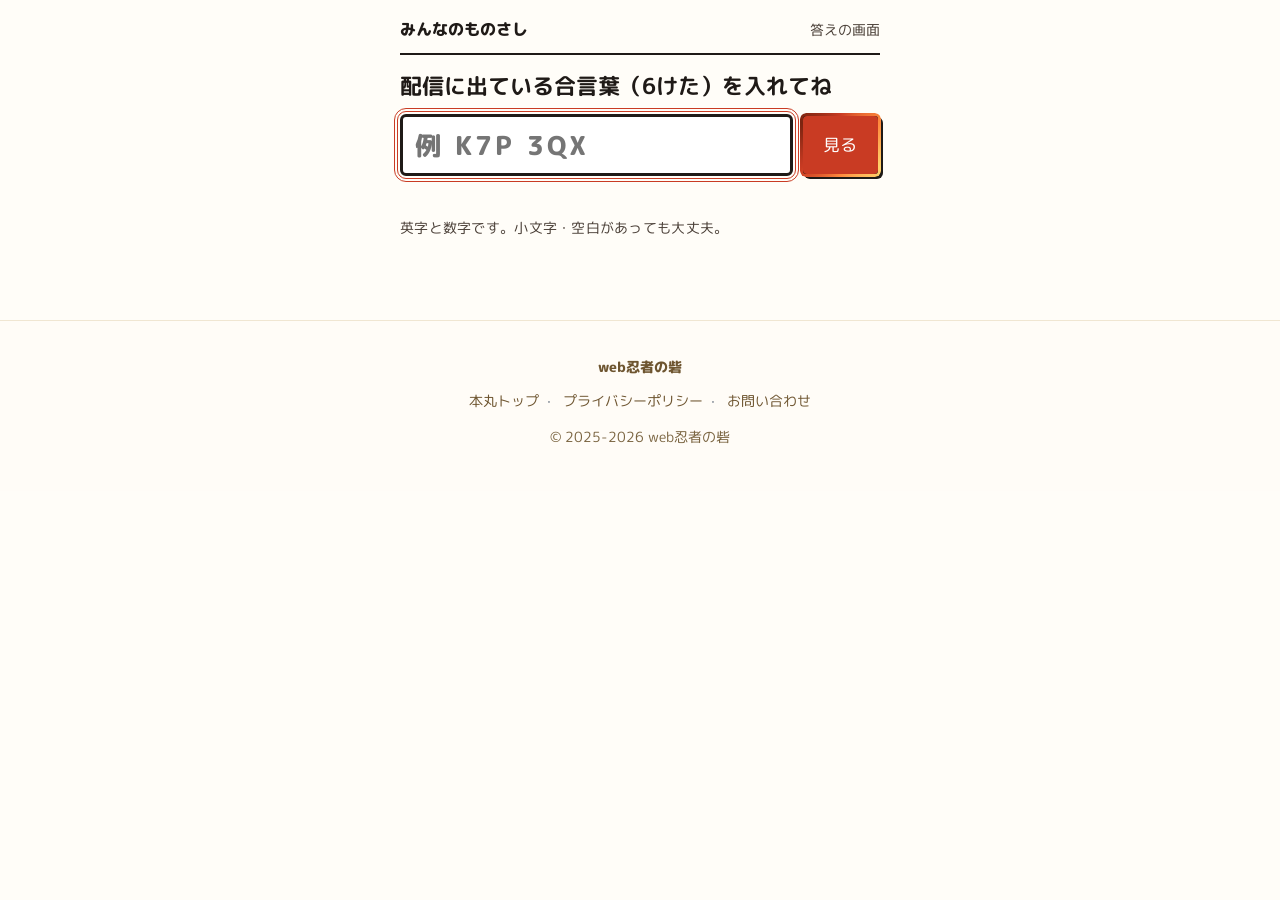
==== a/index.html @ d76b0547 "共通部品をたいまつの明かりの版に（kkp-kit aa27e3f）: 文字リンクと押すボタンが火に照らされたように揺らぐ Co-Authored-By: Claude Opus 5.5 <norepl" ====
<!DOCTYPE html>
<html lang="ja">
<head>
<meta charset="UTF-8">
<meta name="viewport" content="width=device-width, initial-scale=1">
<title>みんなのものさし 答えの画面</title>
<meta name="description" content="配信の「みんなのものさし」で、リスナーが答えを見る画面です。配信に出ている合言葉を入れてください。">
<meta name="robots" content="noindex,follow">
<meta name="theme-color" content="#ff8a3d">
<link rel="canonical" href="https://monosashi.kkpwebninja.com/a/">
<link rel="icon" type="image/png" sizes="32x32" href="/favicon.png">
<link rel="icon" type="image/png" sizes="192x192" href="/favicon-192.png">
<link rel="apple-touch-icon" sizes="180x180" href="/apple-touch-icon.png">
<!-- 運営者の確認用（?kkptest=1 でこの端末だけ GA4 を送らない） -->
<script>
(function(){
  var t = false;
  try {
    if (/[?&]kkptest=1\b/.test(location.search)) localStorage.setItem('kkp-test','1');
    if (/[?&]kkptest=0\b/.test(location.search)) localStorage.removeItem('kkp-test');
    t = localStorage.getItem('kkp-test') === '1';
  } catch(e){}
  window.__kkpTest = t;
  if (t) window['ga-disable-G-2LM85GJN0L'] = true;
})();
</script>
<!-- Google Analytics（開いた回数だけ。合言葉や答えは送らない）。この画面には広告を出さない -->
<script async src="https://www.googletagmanager.com/gtag/js?id=G-2LM85GJN0L"></script>
<script>
  window.dataLayer = window.dataLayer || [];
  function gtag(){dataLayer.push(arguments);}
  gtag('js', new Date());
  gtag('config', 'G-2LM85GJN0L');
</script>
<link rel="preconnect" href="https://fonts.googleapis.com">
<link rel="preconnect" href="https://fonts.gstatic.com" crossorigin>
<link href="https://fonts.googleapis.com/css2?family=M+PLUS+Rounded+1c:wght@400;700;800&display=swap" rel="stylesheet">
<link rel="stylesheet" href="/kit/kit.css?v=aa27e3f">
<script src="/js/odai.js"></script>
<script src="/js/code.js"></script>
<style>
body{margin:0}
.an{max-width:480px;margin:0 auto;padding:16px 16px 40px}
.an-top{display:flex;justify-content:space-between;align-items:baseline;gap:8px;padding:0 0 10px;border-bottom:2px solid var(--k-sumi)}
.an-top b{font-size:16px;font-weight:800}
.an-top span{font-size:14px;color:var(--k-text-2)}
.an h1{font-size:22px;line-height:1.4;margin:16px 0 12px}
.an form{display:flex;gap:8px;margin-top:8px}
.an input{flex:1;min-width:0;height:56px;padding:0 12px;border:3px solid var(--k-sumi);border-radius:var(--k-r);background:#fff;font:inherit;font-size:26px;font-weight:800;letter-spacing:.12em;text-transform:uppercase}
.an input:focus{outline:4px double var(--k-shu);outline-offset:2px}
.an form .k-btn-sm{min-height:56px;font-size:17px;padding:0 20px}
.an .err{color:var(--k-shu);font-weight:700;font-size:15px;min-height:24px;margin:8px 0 0}
.an .note{font-size:14px;color:var(--k-text-2);margin:8px 0 0}
.ends{display:flex;justify-content:space-between;align-items:flex-end;gap:12px;margin:8px 0}
.ends span{font-size:20px;font-weight:800;line-height:1.3;max-width:48%}
.ends .r{text-align:right}
.bar{--k-ruler-u:.75px;height:72px}   /* 見た目は kit の k-ruler（竹のものさし・点の帯） */
.bar .k-ruler-zone>b{font-size:15px;font-family:inherit;font-weight:800}
.scale{display:flex;justify-content:space-between;font-size:14px;color:var(--k-text-2);margin-top:4px}
.bignum{text-align:center;font-size:72px;font-weight:800;color:#a9430b;line-height:1.1;margin:16px 0 4px;font-variant-numeric:tabular-nums}
.bignum small{display:block;font-size:16px;color:var(--k-text-2);font-weight:700}
.warn{border-top:1px solid var(--k-line-soft);padding-top:12px;margin-top:16px;font-size:16px;font-weight:700}
.warn b{color:var(--k-shu)}
.again{display:inline-block;margin-top:16px;font-size:15px;color:var(--k-sumi);font-weight:700}
</style>
</head>
<body class="k-page">
<main class="an" id="an">
  <div class="an-top"><b>みんなのものさし</b><span>答えの画面</span></div>
  <div id="box"></div>
</main>
<!-- WEBNINJA_UNIFIED_FOOTER -->
<footer style="text-align:center;padding:2rem 1rem 2.5rem;font-size:.875rem;color:#5f6b7a;line-height:2;border-top:1px solid #f0e6d2;margin-top:2.5rem;background:#fffcf7;">
  <div style="font-weight:800;color:#6e5530;font-size:.875rem;margin-bottom:0.4rem;">web忍者の砦</div>
  <div>
    <a href="https://kkpwebninja.com/" target="_blank" rel="noopener" style="color:#6e5530;text-decoration:none;margin:0 0.5rem;">本丸トップ</a>·
    <a href="https://privacypolicy.kkpwebninja.com/" target="_blank" rel="noopener" style="color:#6e5530;text-decoration:none;margin:0 0.5rem;">プライバシーポリシー</a>·
    <a href="https://kkpwebninja.com/otoiawase" target="_blank" rel="noopener" style="color:#6e5530;text-decoration:none;margin:0 0.5rem;">お問い合わせ</a>
  </div>
  <div style="margin-top:0.5rem;color:#7a6440;">© 2025-2026 web忍者の砦</div>
</footer>
<script>
(function () {
  'use strict';
  var $ = function (id) { return document.getElementById(id); };
  var esc = function (s) { return String(s).replace(/[&<>"]/g, function (c) { return { '&': '&amp;', '<': '&lt;', '>': '&gt;', '"': '&quot;' }[c]; }); };
  var T = window.MO_TOPICS, C = window.MO_CODE;
  function track(n, p) { try { if (!window.__kkpTest && window.gtag) gtag('event', n, p || {}); } catch (e) {} }
  function form(msg) {
    $('box').innerHTML = '<h1>配信に出ている合言葉（6けた）を入れてね</h1>'
      + '<form id="f"><input id="pin" type="text" inputmode="text" autocapitalize="characters" autocomplete="off" autocorrect="off" spellcheck="false" enterkeyhint="go" maxlength="9" placeholder="例 K7P 3QX" aria-label="合言葉6けた"><button class="k-btn k-btn-sm" type="submit">見る</button></form>'
      + '<p class="err" id="err" role="status">' + (msg || '') + '</p>'
      + '<p class="note">英字と数字です。小文字・空白があっても大丈夫。</p>';
    var inp = $('pin'); inp.focus();
    $('f').addEventListener('submit', function (e) {
      e.preventDefault();
      var r = C.decode(inp.value, T.length);
      if (!r) { $('err').textContent = '合言葉がちがいます。配信の画面を見てね。'; inp.select(); return; }
      history.replaceState(null, '', '#' + C.norm(inp.value));
      show(r); track('mono_answer', { from: 'pass' });
    });
  }
  function show(a) {
    var L = T[a.ti][0], R = T[a.ti][1], t = a.t;
    var z = function (n, w) { return '<i class="k-ruler-zone k-ruler-z' + n + '" style="left:' + t + '%;width:' + w + '%"><b>' + n + '</b></i>'; };
    $('box').innerHTML = '<h1>' + esc(L) + ' 〜 ' + esc(R) + '</h1>'
      + '<div class="ends"><span>' + esc(L) + '</span><span class="r">' + esc(R) + '</span></div>'
      + '<div class="bar k-ruler k-open"><div class="k-ruler-face">' + z(2, 29) + z(3, 17) + z(4, 7) + '<i class="k-ruler-mark" style="left:' + t + '%"></i></div></div>'
      + '<div class="scale"><span>0</span><span>50</span><span>100</span></div>'
      + '<div class="bignum">' + t + '<small>正解の位置（0〜100）</small></div>'
      + '<p class="warn"><b>数字を書いたら反則。</b>数字を使わずに、コメントでヒントを出してね。</p>'
      + '<a class="again" href="#" id="again">別の合言葉を入れる</a>';
    $('again').addEventListener('click', function (e) { e.preventDefault(); history.replaceState(null, '', location.pathname); form(); });
  }
  function route() {
    var h = decodeURIComponent(location.hash.slice(1));
    if (!h) { form(); return; }
    var r = C.decode(h, T.length);
    if (r) { show(r); track('mono_answer', { from: 'qr' }); } else form('この合言葉は使えません。配信の画面の合言葉を入れてね。');
  }
  window.addEventListener('hashchange', route);
  route();
})();
</script>
</body>
</html>
---- kit/kit.css ----
/* =====================================================================
   kkp-kit  —  web忍者の砦 共通部品（D4 ストリート和忍者・仕上げ版）
   使い方は README.md。各サイトの kit/ にコピーして使う（外部参照しない）。
   クラスと変数はすべて k- / --k- で始まる（既存の .btn や .card とぶつけない）。
   絵は kit/img/ の WebP。url() はこのファイルからの相対なので、kit/ の中身ごとコピーする。
   ===================================================================== */

:root{
  /* 色はオレンジ・クリーム＋墨にしぼる（2026-10-20）。朱＝強調／オレンジ＝木札と票と進み具合。萌黄と金は変数だけ残す（kit の部品では使わない） */
  --k-sumi:#1f1a17; --k-kinari:#fbf3e4; --k-surface:#fffdf8;
  --k-orange:#ff8a3d; --k-shu:#c93b23; --k-moegi:#8cbf3f; --k-kin:#c9a13b;
  --k-text-2:#4a3f37; --k-line-soft:rgba(31,26,23,.15);
  /* 影は墨の斜めずらし1種類だけ（ぼかしの影は使わない） */
  --k-sh-l:4px 4px 0 var(--k-sumi); --k-sh-s:3px 3px 0 var(--k-sumi);
  /* 角は2段、ふちは2段 */
  --k-r:6px; --k-r-pill:999px; --k-bw:3px; --k-bw-s:2px;
  /* 書体: 筆＝サイト名と大きな題字だけ／見出し＝丸ゴシックの太字／太字＝ボタン・数字・短い言葉／本文＝丸ゴシック（2026-10-20 読みやすさの見直し） */
  --k-brush:"Yuji Syuku",serif;
  --k-head:"M PLUS Rounded 1c","Zen Maru Gothic","Hiragino Maru Gothic ProN","BIZ UDPGothic","Noto Sans JP",system-ui,sans-serif;
  --k-bold:"RocknRoll One","M PLUS Rounded 1c",sans-serif;
  --k-body:"M PLUS Rounded 1c",system-ui,sans-serif;
  /* 白い文字の墨のふち（2px） */
  --k-outline:2px 0 0 var(--k-sumi),-2px 0 0 var(--k-sumi),0 2px 0 var(--k-sumi),0 -2px 0 var(--k-sumi),2px 2px 0 var(--k-sumi),-2px -2px 0 var(--k-sumi),2px -2px 0 var(--k-sumi),-2px 2px 0 var(--k-sumi);
  /* 道しるべの印（オレンジの矢羽根の札） */
  --k-sign:url("data:image/svg+xml,%3Csvg%20xmlns%3D%22http%3A//www.w3.org/2000/svg%22%20viewBox%3D%220%200%2060%2030%22%20preserveAspectRatio%3D%22none%22%3E%3Cpath%20d%3D%22M2%202H45L58%2015L45%2028H2Z%22%20fill%3D%22%23ef8433%22%20stroke%3D%22%231f1a17%22%20stroke-width%3D%222.5%22%20stroke-linejoin%3D%22round%22/%3E%3Cpath%20d%3D%22M5%205H44%22%20stroke%3D%22%23ffb877%22%20stroke-width%3D%222%22%20stroke-linecap%3D%22round%22/%3E%3Ccircle%20cx%3D%228%22%20cy%3D%2215%22%20r%3D%222%22%20fill%3D%22%231f1a17%22/%3E%3C/svg%3E");
}

/* ---------- 地と文字組み ---------- */
.k-page{margin:0;background:var(--k-surface);color:var(--k-sumi);font-family:var(--k-body);font-size:16px;line-height:1.7;-webkit-text-size-adjust:100%}
.k-page p,.k-page li{letter-spacing:.02em}
.k-page small{font-size:max(14px,.85em);letter-spacing:.04em;line-height:1.5}
.k-page :focus-visible{outline:4px double var(--k-shu);outline-offset:3px}
.k-wrap{max-width:1120px;margin:0 auto;padding:0 16px}
.k-num{font-variant-numeric:tabular-nums;font-feature-settings:"tnum" 1}
.k-washi{background:var(--k-kinari) url(img/d4-washi.webp) 0 0/320px auto}

/* ---------- ボタン（主＝木札／副／小／大） ---------- */
.k-btn{display:inline-flex;align-items:center;justify-content:center;font-family:var(--k-bold);font-weight:400;letter-spacing:.04em;line-height:1.2;font-feature-settings:"palt" 1;text-decoration:none;cursor:pointer;transition:transform .08s,box-shadow .08s,filter .08s,background .15s;-webkit-tap-highlight-color:transparent}
.k-btn-main{position:relative;min-height:56px;padding:0 18px;border-style:solid;border-width:12px 16px;border-image:url(img/d3-wood.webp) 40 50 fill / 12px 16px stretch;background:none;color:#fff;font-size:17px;text-shadow:var(--k-outline);filter:drop-shadow(4px 4px 0 var(--k-sumi));white-space:nowrap}
.k-btn-main::after{content:"";position:absolute;inset:-12px -16px;pointer-events:none;background:linear-gradient(110deg,transparent 38%,rgba(255,255,255,.65) 50%,transparent 62%) no-repeat;background-size:260% 100%;background-position:120% 0;-webkit-mask:url(img/d3-wood.webp) center/100% 100% no-repeat;mask:url(img/d3-wood.webp) center/100% 100% no-repeat;transition:background-position .7s ease}
.k-btn-main:hover::after,.k-btn-main:focus-visible::after{background-position:-20% 0}
.k-btn-main:active{transform:translate(4px,4px);filter:drop-shadow(0 0 0 var(--k-sumi))}
.k-btn-big{min-height:72px;font-size:26px;letter-spacing:.12em}
.k-btn-sub{min-height:48px;padding:0 18px;border:var(--k-bw) solid var(--k-sumi);border-radius:var(--k-r);background:var(--k-kinari);color:var(--k-sumi);font-size:16px;box-shadow:var(--k-sh-l)}
.k-btn-sub:hover{background:#fff}
.k-btn-sub:active{transform:translate(4px,4px);box-shadow:0 0 0 var(--k-sumi)}
.k-btn-sm{min-height:44px;padding:0 14px;border:var(--k-bw-s) solid var(--k-sumi);border-radius:var(--k-r);background:var(--k-shu);color:#fff;font-size:15px;box-shadow:var(--k-sh-s)}
.k-btn-sm:hover{background:#e35539}
.k-btn-sm:active{transform:translate(3px,3px);box-shadow:0 0 0 var(--k-sumi)}
.k-btn[disabled],.k-btn[aria-disabled="true"]{opacity:.5;pointer-events:none}
/* ---------- たいまつの明かり（2026-11-03 選定: 文字リンク＝A 横から照らす／ボタン＝B 炎のふち）----------
   押せる所が、たいまつに照らされたように揺らぐ。止めたい所は .k-torch-off。ふつうの文字リンクにも付けるなら .k-torch */
@property --k-ang{syntax:"<angle>";inherits:false;initial-value:0deg}
@property --k-lit{syntax:"<number>";inherits:false;initial-value:1}
@keyframes k-torch-move{to{background-position:-300% 0}}
@keyframes k-torch-line{0%,100%{text-decoration-color:#c93b23}18%{text-decoration-color:#ff8a3d}33%{text-decoration-color:#ffc24a}58%{text-decoration-color:#ffb347}72%{text-decoration-color:#e8662a}86%{text-decoration-color:#ffc24a}}
@keyframes k-torch-flick{0%,100%{--k-lit:1}12%{--k-lit:.82}19%{--k-lit:.97}33%{--k-lit:.88}47%{--k-lit:1}58%{--k-lit:.78}66%{--k-lit:.95}81%{--k-lit:.86}}
@keyframes k-torch-spin{to{--k-ang:360deg}}
/* A 文字リンク: 字は暗い朱の中で光が流れ（どの色もクリーム地で明暗差4.5以上）、下線が朱→橙→金にゆらめく */
.k-link,.k-link-strong,.k-torch{background:linear-gradient(100deg,#8a2a12,#a8361a 22%,#b8401a 34%,#9a3214 50%,#a8361a 68%,#b23d18 80%,#8a2a12) 0 0/300% 100% repeat-x;-webkit-background-clip:text;background-clip:text;-webkit-text-fill-color:transparent;-webkit-box-decoration-break:clone;box-decoration-break:clone;animation:k-torch-move 5.5s linear infinite,k-torch-line 2.3s linear infinite}
.k-torch{font-weight:700;text-decoration:underline;text-decoration-thickness:3px;text-underline-offset:5px;text-decoration-color:var(--k-orange)}
.k-link:hover,.k-link-strong:hover,.k-torch:hover,.k-link:focus-visible,.k-link-strong:focus-visible,.k-torch:focus-visible{filter:drop-shadow(0 0 6px rgba(255,138,61,.55))}
/* B ボタン: 木の板はまわりが火の明かりでゆらぐ。生成り・朱のボタンはふちを火の色が回る */
.k-btn-main:not(.k-torch-off){animation:k-torch-flick 1.8s infinite;filter:drop-shadow(4px 4px 0 var(--k-sumi)) drop-shadow(0 0 calc(var(--k-lit)*10px) rgba(255,160,60,.75))}
.k-btn-main:not(.k-torch-off):active{filter:drop-shadow(0 0 0 var(--k-sumi)) drop-shadow(0 0 6px rgba(255,160,60,.6))}
.k-btn-sub,.k-btn-sm,.k-torch-btn{position:relative}
.k-btn-sub:not(.k-torch-off)::before,.k-btn-sm:not(.k-torch-off)::before,.k-torch-btn::before{content:"";position:absolute;inset:calc(-1*var(--k-bw));padding:var(--k-bw);border-radius:inherit;pointer-events:none;background:conic-gradient(from var(--k-ang),#c93b23,#ff8a3d,#ffd36b,#ff8a3d,#c93b23,#7a2410,#c93b23);-webkit-mask:linear-gradient(#000 0 0) content-box,linear-gradient(#000 0 0);-webkit-mask-composite:xor;mask-composite:exclude;animation:k-torch-spin 3.2s linear infinite}
.k-btn-sm::before{inset:calc(-1*var(--k-bw-s));padding:var(--k-bw-s)}
.k-btn[disabled]::before,.k-btn[aria-disabled="true"]::before{display:none}
.k-btn[disabled],.k-btn[aria-disabled="true"],.k-torch-off{animation:none}
.k-link.k-torch-off,.k-link-strong.k-torch-off{background:none;-webkit-text-fill-color:currentColor}
@media (prefers-reduced-motion:reduce){.k-link,.k-link-strong,.k-torch,.k-btn-main,.k-btn-sub::before,.k-btn-sm::before,.k-torch-btn::before{animation:none}}

/* ---------- 見出し（墨の筆跡に白抜き） ----------
   墨は3枚（左の筆の入り d2-ink-l・真ん中 d2-ink-m・右の端 d2-ink-r）。両端の形は固定で、真ん中だけが伸びる。
   長い見出しは墨ごと横に伸び、入りきらなければ折り返して墨が縦に伸びる（白い字が墨の外に出ない）。
   はね・飛び散った粒はない（2026-10-20）。16字を超える見出しは .k-h2（帯なし）のほうが読みやすい。 */
.k-hd{display:inline-block;box-sizing:border-box;max-width:100%;margin:0;padding:12px 22px 14px 70px;background:url(img/d2-ink-l.webp) 0 0/68px 100% no-repeat,url(img/d2-ink-r.webp) 100% 0/14px 100% no-repeat,url(img/d2-ink-m.webp) 62px 0/calc(100% - 69px) 100% no-repeat;color:#fff;text-shadow:0 0 2px var(--k-sumi);font-family:var(--k-head);font-weight:800;font-size:22px;letter-spacing:.04em;line-height:1.3;font-feature-settings:"palt" 1;word-break:auto-phrase;text-wrap:balance;transform:rotate(-1deg)}
@media (min-width:600px){.k-hd{font-size:26px;padding:14px 26px 16px 84px;background-size:80px 100%,16px 100%,calc(100% - 80px) 100%;background-position:0 0,100% 0,72px 0}}
.k-hd-brush{margin:0;font-family:var(--k-brush);font-weight:400;font-size:24px;letter-spacing:.08em;line-height:1.2}   /* 筆を残すのはサイト名・大きな題字（24px 以上）だけ */
/* 節見出し（帯なし）。筆＋墨2pxの下線。長い見出し・読みもの・FAQ の見出しに。古い「左オレンジ線＋薄い帯」の置き換え */
.k-h2{margin:32px 0 12px;padding:0 0 6px;border-bottom:var(--k-bw-s) solid var(--k-sumi);color:var(--k-sumi);font-family:var(--k-head);font-weight:800;font-size:22px;letter-spacing:.02em;line-height:1.4;font-feature-settings:"palt" 1;word-break:auto-phrase;text-wrap:balance}
.k-h2-bold{font-family:var(--k-bold);font-weight:400;letter-spacing:.04em}   /* RocknRoll One の太字にしたいとき */
.k-h3{margin:24px 0 8px;padding:0 0 0 10px;border-left:3px solid var(--k-sumi);color:var(--k-sumi);font-family:var(--k-bold);font-weight:400;font-size:18px;letter-spacing:.04em;line-height:1.45;font-feature-settings:"palt" 1}
@media (min-width:600px){.k-h2{font-size:26px}}

/* ---------- 枠（カード）と面 ---------- */
/* 影は「押せるもの」だけ（a.k-card・ボタン・タブ）。ただの入れ物（div.k-card・.k-panel）は影なし＝重ねても重く見えない */
.k-card{position:relative;display:block;padding:12px 16px 14px;background:var(--k-surface) url(img/d4-washi.webp) 0 0/320px auto;border:var(--k-bw-s) solid var(--k-sumi);border-radius:var(--k-r);color:var(--k-sumi);text-decoration:none}
.k-card h3,.k-card .k-card-t{margin:0;font-family:var(--k-bold);font-weight:400;font-size:17px;line-height:1.4;font-feature-settings:"palt" 1}
.k-card p,.k-card .k-card-d{margin:2px 0 0;font-size:14px;line-height:1.55;color:var(--k-text-2)}
/* 押せるカード（a.k-card.k-go）: 右に「開く」の道しるべ。押すと沈む */
a.k-card{border-width:var(--k-bw);box-shadow:var(--k-sh-l);transition:transform .08s,box-shadow .08s}
a.k-card:hover{background-color:#fff}
a.k-card:active{transform:translate(4px,4px);box-shadow:0 0 0 var(--k-sumi)}
a.k-card:hover h3,a.k-card:focus-visible h3{text-decoration:underline;text-decoration-color:var(--k-orange);text-decoration-thickness:3px;text-underline-offset:4px}
.k-go{padding-right:100px}
.k-go::after{content:"開く";position:absolute;right:10px;top:50%;margin-top:-17px;display:grid;place-items:center;box-sizing:border-box;width:72px;height:34px;padding:0 14px;background:var(--k-sign) center/100% 100% no-repeat;font-family:var(--k-bold);font-size:14px;letter-spacing:.06em;color:#fff;text-shadow:var(--k-outline);transition:transform .2s cubic-bezier(.4,.1,.3,1)}
.k-go:hover::after,.k-go:focus-visible::after{transform:translateX(4px)}
.k-go:active::after{transform:translateX(6px)}
.k-go[data-go]::after{content:attr(data-go)}
/* 面（いまの使いどき・設定の箱など）: 和紙の地＋端だけ青海波 */
.k-panel{position:relative;isolation:isolate;padding:16px 16px 20px;background:var(--k-kinari) url(img/d4-washi.webp) 0 0/320px auto;border:var(--k-bw-s) solid var(--k-sumi);border-radius:var(--k-r)}
.k-panel::before{content:"";position:absolute;inset:0;z-index:-1;border-radius:inherit;background:url(img/d2-seigaiha.webp) 0 0/220px auto;opacity:.3;-webkit-mask:radial-gradient(ellipse at 50% 45%,transparent 68%,#000 100%);mask:radial-gradient(ellipse at 50% 45%,transparent 68%,#000 100%);pointer-events:none}
/* 市松（下の操作帯・帯の地） */
.k-ichimatsu{background-color:var(--k-kinari);background-image:conic-gradient(rgba(31,26,23,.045) 25%,transparent 0 50%,rgba(31,26,23,.045) 0 75%,transparent 0);background-size:16px 16px}

/* ---------- 道しるべの印と文字リンク ---------- */
.k-sign{display:inline-block;flex:none;width:22px;height:15px;vertical-align:-2px;background:var(--k-sign) center/100% 100% no-repeat;transition:transform .2s}
.k-link{display:inline-flex;align-items:center;gap:6px;min-height:44px;color:var(--k-sumi);font-weight:700;text-decoration:underline;text-decoration-color:var(--k-orange);text-decoration-thickness:2px;text-underline-offset:4px}
.k-link::after{content:"";display:inline-block;flex:none;width:22px;height:15px;background:var(--k-sign) center/100% 100% no-repeat;transition:transform .2s}
.k-link:hover{color:var(--k-shu)}
.k-link:hover::after,.k-link:active::after{transform:translateX(4px)}
.k-link-inline{display:inline;min-height:0}
/* 一覧の中の太い文字リンク（行全体が押せる高さ44px） */
.k-link-strong{display:inline-flex;align-items:center;min-height:44px;color:var(--k-sumi);font-family:var(--k-bold);font-size:17px;font-feature-settings:"palt" 1;text-decoration:underline;text-decoration-color:var(--k-orange);text-decoration-thickness:3px;text-underline-offset:5px}
.k-link-strong::after{content:"";display:inline-block;flex:none;width:34px;height:22px;margin-left:8px;background:var(--k-sign) center/100% 100% no-repeat;transition:transform .2s cubic-bezier(.4,.1,.3,1)}
.k-link-strong:hover{color:var(--k-shu)}
.k-link-strong:hover::after,.k-link-strong:focus-visible::after{transform:translateX(4px) rotate(-4deg)}
.k-link-strong:active::after{transform:translateX(6px)}

/* ---------- タブ ---------- */
.k-tabs{display:flex;flex-wrap:wrap;gap:8px}
.k-tabs>button,.k-tabs>a{display:inline-flex;align-items:center;justify-content:center;min-height:44px;padding:0 16px;border:var(--k-bw-s) solid var(--k-sumi);border-radius:var(--k-r-pill);background:var(--k-surface);color:var(--k-sumi);font-family:var(--k-bold);font-size:15px;font-feature-settings:"palt" 1;text-decoration:none;cursor:pointer;box-shadow:var(--k-sh-s);white-space:nowrap}
.k-tabs>[aria-selected="true"],.k-tabs>[aria-current="true"],.k-tabs>.on{background:var(--k-shu);color:#fff;transform:translate(3px,3px);box-shadow:0 0 0 var(--k-sumi)}

/* ---------- 札 ---------- */
.k-fuda-new{display:inline-grid;place-items:center;width:92px;height:68px;background:url(img/d3-burst.webp) center/100% 100% no-repeat;font-family:var(--k-bold);font-size:15px;color:var(--k-sumi);transform:rotate(-6deg);font-feature-settings:"palt" 1}
.k-fuda-osusume{display:inline-grid;place-items:center;width:108px;height:46px;background:url(img/d3-hanko-rect.webp) center/100% 100% no-repeat;font-family:var(--k-bold);font-size:15px;color:var(--k-shu);transform:rotate(-4deg);font-feature-settings:"palt" 1}
/* 小さな朱の札（新作など）。カードの中では見出しの上に置く */
.k-tag{display:inline-block;margin:0 0 4px;padding:1px 8px;background:var(--k-shu);color:#fff;border:var(--k-bw-s) solid var(--k-sumi);border-radius:4px;font-size:14px;font-weight:700;letter-spacing:.04em;line-height:1.4}
/* 縦書きの札（カードの角に下がる） */
.k-tate-tag{position:absolute;top:-3px;right:12px;padding:8px 5px 10px;writing-mode:vertical-rl;text-orientation:upright;background:var(--k-shu);color:#fff;border:var(--k-bw-s) solid var(--k-sumi);border-top:0;border-radius:0 0 6px 6px;font-family:var(--k-head);font-weight:800;font-size:14px;letter-spacing:.1em;line-height:1}
/* 朱の枠の小札（毎日更新など） */
.k-upd{display:inline-block;margin-left:8px;padding:0 6px;border:var(--k-bw-s) solid var(--k-shu);border-radius:4px;color:var(--k-shu);font-family:var(--k-body);font-size:14px;font-weight:700;line-height:1.6;vertical-align:2px;transform:rotate(-3deg)}

/* ---------- 縦書き ---------- */
.k-tate{writing-mode:vertical-rl;text-orientation:upright;font-family:var(--k-head);font-weight:800;font-size:18px;letter-spacing:.12em;line-height:1}

/* ---------- 巻物の結果欄 ---------- */
.k-result{position:relative;display:block;border-style:solid;border-width:16px 42px;border-image:url(img/d3-scroll.webp) 56 84 fill / 16px 42px stretch;padding:4px 0;text-align:center}
.k-result small{display:block;font-size:14px;font-weight:700;color:var(--k-text-2)}
.k-result b{display:block;font-family:var(--k-bold);font-weight:400;font-size:32px;line-height:1.25;color:var(--k-shu);letter-spacing:.04em;text-shadow:var(--k-outline);font-variant-numeric:tabular-nums}
/* 巻物の札（小見出しを巻物に載せる） */
.k-scroll-label{display:inline-grid;place-items:center;min-width:200px;height:52px;padding:0 44px;background:url(img/d3-scroll.webp) center/100% 100% no-repeat;font-family:var(--k-head);font-weight:800;font-size:20px;letter-spacing:.04em;font-feature-settings:"palt" 1}

/* ---------- 進み具合のバー（オレンジ。2026-10-20 に萌黄から変更＝色はオレンジ・クリーム＋墨にしぼる） ---------- */
.k-bar{position:relative;height:20px;border:var(--k-bw-s) solid var(--k-sumi);border-radius:var(--k-r-pill);background:var(--k-surface)}
.k-bar>i{display:block;height:100%;width:0;border-radius:var(--k-r-pill);background:var(--k-orange);transition:width .4s}
.k-bar>img{position:absolute;top:50%;width:34px;transform:translate(-50%,-50%);transition:left .4s}

/* ---------- 判子・落款・金 ---------- */
.k-stamp{display:inline-grid;place-items:center;width:54px;height:54px;background:url(img/d4-hanko.webp) center/100% 100% no-repeat;font-family:var(--k-head);font-weight:800;font-size:21px;color:var(--k-shu);transform:rotate(-8deg)}
.k-seal{display:inline-grid;place-items:center;width:34px;height:34px;background:url(img/d4-seal.webp) center/100% 100% no-repeat;color:#fff;font-family:var(--k-head);font-weight:800;font-size:17px;line-height:1;flex:none}
.k-kin{position:absolute;pointer-events:none;width:56px;opacity:.95}
.k-kin-num{color:var(--k-kin);text-shadow:1px 1px 0 var(--k-sumi)}

/* ---------- 背景（ぱっと見は無地、よく見ると作り込み） ---------- */
/* 親に .k-scene を付け、中に <div class="k-bg" aria-hidden="true"> を置いて飾りを入れる */
.k-scene{position:relative;isolation:isolate;overflow:hidden}
.k-bg{position:absolute;inset:0;z-index:-1;overflow:hidden;pointer-events:none}
.k-deco{position:absolute;pointer-events:none;user-select:none}
.k-mon{width:360px;opacity:.06}             /* 丸紋の透かし: 大きく1つだけ 0.04〜0.07 */
.k-kasumi{width:420px;opacity:.14}          /* すやり霞: まとまりの切れ目だけ 0.1〜0.16。文字の下に置かない */
.k-ninja{width:14px;opacity:.36}            /* 隠し忍者: 1ページに1か所だけ */
.k-line{left:0;right:0;bottom:0;height:46px;background:url(img/d4-line.webp) left bottom/auto 100% repeat-x;opacity:.08}  /* 砦の線: 下端に（文字の下に来るなら下の余白を46px以上あける） */
/* 季節の散らし: kit.js が <html data-k-season="momiji|yuki|shochikubai|sakura"> を月で付ける。絵がある季節だけ出る */
.k-season{display:none}
[data-k-season="momiji"] .k-season-momiji{display:block}
[data-k-season="yuki"] .k-season-yuki{display:block}
[data-k-season="shochikubai"] .k-season-shochikubai{display:block}
[data-k-season="sakura"] .k-season-sakura{display:block}
/* 季節の散らしは1つの飾りの入れ物（.k-bg）に1つまで。2つ目以降は出さない */
.k-bg .k-season~.k-season{display:none!important}

/* ---------- 下に固定する操作帯（スマホの主操作） ---------- */
.k-fix{position:sticky;bottom:0;z-index:30;display:flex;gap:12px;flex-wrap:wrap;justify-content:center;padding:12px 16px calc(12px + env(safe-area-inset-bottom));border-top:var(--k-bw) solid var(--k-sumi);background-color:var(--k-kinari);background-image:conic-gradient(rgba(31,26,23,.04) 25%,transparent 0 50%,rgba(31,26,23,.04) 0 75%,transparent 0);background-size:16px 16px}
.k-fix .k-btn-main{flex:1 1 180px;min-width:0;padding:0 6px}

/* ---------- 広告枠（標準サイズ。format=auto は使わない） ---------- */
.kkp-ad{text-align:center;margin:1.4rem auto 0;max-width:680px;min-height:288px;padding-top:6px}
.kkp-ad-label{font-size:12px;color:var(--k-text-2);letter-spacing:.04em;margin:0 0 6px;line-height:1}
.kkp-ad ins.adsbygoogle{display:block;width:300px;height:250px;margin:0 auto}
@media(min-width:768px){.kkp-ad{min-height:318px}.kkp-ad ins.adsbygoogle{width:336px;height:280px}}

/* ---------- 動き（巻物が開く・判子が押される）。押したときは静かに沈むだけ（墨の粒は 2026-10-20 にやめた） ---------- */
@keyframes k-unroll{from{clip-path:inset(0 46% 0 46%)}to{clip-path:inset(0 0 0 0)}}
@keyframes k-stamp{0%{opacity:0;transform:scale(2.4) rotate(-8deg)}60%{opacity:1;transform:scale(.92) rotate(-8deg)}100%{opacity:1;transform:scale(1) rotate(-8deg)}}
.k-play .k-anim-unroll{animation:k-unroll .7s cubic-bezier(.2,.8,.2,1) both}
.k-play .k-anim-stamp{animation:k-stamp .35s cubic-bezier(.3,1.4,.5,1) .65s both}
/* .k-ink-on: ボタン以外で「押すと少し沈む」を付けたいもの（名前は前のまま。粒は出ない） */
.k-ink-on{transition:transform .08s}
.k-ink-on:active{transform:translate(2px,2px)}

@media (prefers-reduced-motion:reduce){
  .k-btn,a.k-card,.k-go::after,.k-link::after,.k-link-strong::after,.k-sign,.k-bar>i,.k-bar>img,.k-btn-main::after{transition:none}
  .k-play .k-anim-unroll,.k-play .k-anim-stamp{animation:none}
  .k-ink-on{transition:none}
  .k-par{transform:none!important}
}

/* ---------- 演出の部品（KKit.fx.slash / KKit.fx.shuriken で呼ぶ・kit.js） ----------
   清潔に: 色は墨・生成り・朱だけ。光の粒は撒かない。文字の上に重ねない（結果は斬れた後に呼び出し側が出す）。
   絵（刀・手裏剣）は img/fx-katana.webp・img/fx-shuriken.webp。動きは kit.js が Web Animations で付ける。 */
.k-fx{position:absolute;inset:0;overflow:hidden;pointer-events:none;z-index:6}
/* 札（斬られる前の紙の札）。--k-fx-c は印の色（レア度などで変える） */
.k-fx-fuda{position:absolute;left:50%;top:50%;width:var(--k-fx-w,200px);aspect-ratio:2/3;transform:translate(-50%,-50%)}
.k-fx-half{position:absolute;inset:0}
.k-fx-half.a{clip-path:polygon(0 0,100% 0,100% 65.5%,0 34.5%)}
.k-fx-half.b{clip-path:polygon(0 34.5%,100% 65.5%,100% 100%,0 100%)}
.k-fx-face{position:absolute;inset:0;box-sizing:border-box;border:calc(var(--k-fx-w,200px)*.03) solid var(--k-sumi);border-radius:calc(var(--k-fx-w,200px)*.04);background:var(--k-kinari) url(img/d4-washi.webp) 0 0/160% auto;box-shadow:calc(var(--k-fx-w,200px)*.035) calc(var(--k-fx-w,200px)*.035) 0 var(--k-sumi)}
.k-fx-face::before{content:"";position:absolute;left:12%;right:12%;top:8%;bottom:8%;border:calc(var(--k-fx-w,200px)*.012) solid var(--k-fx-c,var(--k-shu));border-radius:2px;opacity:.85;transition:border-color .25s}
.k-fx-seal{position:absolute;left:50%;top:50%;width:46%;aspect-ratio:1;transform:translate(-50%,-50%) rotate(-6deg);border-radius:12%;background:var(--k-fx-g,var(--k-fx-c,var(--k-shu)));box-shadow:0 0 0 calc(var(--k-fx-w,200px)*.018) var(--k-sumi);transition:background .25s}
.k-fx-seal::after{content:"";position:absolute;inset:22%;border:calc(var(--k-fx-w,200px)*.016) solid rgba(255,255,255,.85);border-radius:8%}
/* 刀が通る道（札の中心を通る斜めの線）。刀と光の筋はこの中を左から右へ */
.k-fx-track{position:absolute;left:50%;top:50%;width:var(--k-fx-len,900px);height:0;transform:translate(-50%,-50%) rotate(var(--k-fx-ang,25deg))}
.k-fx-blade{position:absolute;left:0;top:0;width:var(--k-fx-bw,360px);aspect-ratio:900/112;transform:translate(-100%,-50%);background:url(img/fx-katana.webp) center/100% 100% no-repeat;opacity:0}
.k-fx-line{position:absolute;left:50%;top:0;width:var(--k-fx-ll,400px);margin-left:calc(var(--k-fx-ll,400px)/-2);height:var(--k-fx-lh,6px);transform:translateY(-50%) scaleX(0);transform-origin:0 50%;border-radius:999px;background:#fff;box-shadow:0 0 0 2px var(--k-sumi);opacity:0}
/* 印の色が上がったときの輪（1回だけ・細く） */
.k-fx-ring{position:absolute;left:50%;top:50%;width:var(--k-fx-w,200px);aspect-ratio:1;border:4px solid var(--k-fx-c,var(--k-shu));border-radius:50%;transform:translate(-50%,-50%);opacity:0}
/* 手裏剣（刺さったまま残す。次に投げるとき・KKit.fx.clear で消える） */
.k-fx-star{position:absolute;left:0;top:0;width:var(--k-fx-s,80px);aspect-ratio:1;margin:calc(var(--k-fx-s,80px)/-2) 0 0 calc(var(--k-fx-s,80px)/-2);background:url(img/fx-shuriken.webp) center/100% 100% no-repeat;filter:drop-shadow(3px 3px 0 rgba(31,26,23,.55));z-index:2}
.k-fx-hit{position:absolute;left:0;top:0;width:var(--k-fx-s,80px);aspect-ratio:1;margin:calc(var(--k-fx-s,80px)/-2) 0 0 calc(var(--k-fx-s,80px)/-2);border:3px solid var(--k-sumi);border-radius:50%;box-sizing:border-box;opacity:0;z-index:1}
@media (prefers-reduced-motion:reduce){.k-fx{display:none}}

/* =====================================================================
   2026-10-20 追加の部品（清潔感・装飾は使い回す）
   約束: 色は墨・生成り・オレンジ（朱）だけ／影は押せるものだけ／左揃えと罫線／絵文字なし／無限に動かさない
   ===================================================================== */

/* ---------- 背景の絵（ito・wordwolf・haa で同じだったものをまとめた） ---------- */
.k-paper{background:var(--k-surface) url(img/paper.webp) 0 0/128px 128px repeat}      /* 白い紙の地 */
.k-reveal-bg{background:#16213a url(img/reveal-bg.webp) center/cover no-repeat;color:#fff}  /* 藍の札の地（答え・役の見せ場） */

/* ---------- ホーム画面に追加（k-install） ----------
   <div class="k-install" data-k-key="サイト名_install_dismissed" role="dialog" aria-label="ホーム画面に追加" hidden> … README
   kit.js が自動でつなぐ（iOS は手順を開く・Android は本物の追加画面・一度閉じたら出さない・PC では出さない）。
   下に .k-fix があれば、その上に出る。 */
.k-install{position:fixed;left:10px;right:10px;bottom:var(--k-install-bottom,12px);z-index:80;display:flex;flex-wrap:wrap;align-items:center;gap:8px 12px;box-sizing:border-box;max-width:520px;margin:0 auto;padding:10px 12px;background:var(--k-kinari) url(img/d4-washi.webp) 0 0/320px auto;border:var(--k-bw) solid var(--k-sumi);border-radius:var(--k-r);box-shadow:var(--k-sh-l);color:var(--k-sumi);font-family:var(--k-body)}
.k-install[hidden]{display:none}
/* 遊んでいる間は出さない（ページが body に k-playing を付ける。結果の画面で外す） */
body.k-playing .k-install{display:none!important}
.k-install-t{flex:1;min-width:0}
.k-install-t b{display:block;font-family:var(--k-bold);font-weight:400;font-size:15px;line-height:1.35}
.k-install-t span{display:block;font-size:14px;color:var(--k-text-2);line-height:1.45}
.k-install-x{flex:none;display:grid;place-items:center;width:44px;height:44px;margin:-4px -6px -4px -8px;padding:0;border:0;background:none;font-size:22px;line-height:1;color:var(--k-text-2);cursor:pointer}
.k-install-how{flex:1 0 100%;margin:2px 0 0;padding:8px 0 0 1.4em;border-top:1px solid var(--k-line-soft);font-size:14px;line-height:1.6}
.k-install-how[hidden]{display:none}

/* ---------- 順位カード（k-teaser）＝ magic-teaser の D4 版 ----------
   自分で書くとき: <a class="k-teaser" href="…" style="--k-teaser-c:#e60012"> の中に
     .k-teaser-asof（時点）/ .k-teaser-q（問い）/ .k-teaser-v（<b>5位</b>・…）/ .k-teaser-go（行き先）
   magic-teaser.js をそのまま使うとき: <div data-magic-teaser class="k-teaser-host" …> と書くだけで D4 の見た目になる
   （差し色はカードの上の線だけ。地は和紙・文字は墨なので、球団の色が白でも黒でも読める） */
.k-teaser,.k-teaser-host .mt-card,.k-teaser-host .mt-card.mt-lighttext{position:relative;display:block;box-sizing:border-box;margin:0;padding:14px 16px 12px;overflow:visible;background:var(--k-surface) url(img/d4-washi.webp) 0 0/320px auto;border:var(--k-bw-s) solid var(--k-sumi);border-radius:var(--k-r);box-shadow:inset 0 6px 0 var(--k-teaser-c,var(--mt-accent,var(--k-orange))),var(--k-sh-s);color:var(--k-sumi);font-family:var(--k-body);text-decoration:none;transition:transform .08s,box-shadow .08s}
.k-teaser:hover,.k-teaser-host .mt-card:hover{transform:none;background-color:#fff;box-shadow:inset 0 6px 0 var(--k-teaser-c,var(--mt-accent,var(--k-orange))),var(--k-sh-s)}
.k-teaser:active,.k-teaser-host .mt-card:active{transform:translate(3px,3px);box-shadow:inset 0 6px 0 var(--k-teaser-c,var(--mt-accent,var(--k-orange))),0 0 0 var(--k-sumi)}
.k-teaser-host .mt-card::after{content:none;display:none}
.k-teaser-q,.k-teaser-host .mt-q{display:block;margin:4px 0 0;padding-right:84px;font-family:var(--k-bold);font-weight:400;font-size:15px;line-height:1.45;opacity:1;letter-spacing:.02em;font-feature-settings:"palt" 1}
.k-teaser-v,.k-teaser-host .mt-stats{display:block;margin:6px 0 0;font-size:15px;font-weight:700;line-height:1.5;font-variant-numeric:tabular-nums}
.k-teaser-v b,.k-teaser-host .mt-stats b{margin-right:2px;font-family:var(--k-bold);font-weight:400;font-size:24px;color:var(--k-shu)}
.k-teaser-go,.k-teaser-host .mt-cta{display:flex;flex-wrap:wrap;align-items:center;gap:6px 8px;margin:8px 0 0;font-size:14px;font-weight:700;text-decoration:underline;text-decoration-color:var(--k-orange);text-decoration-thickness:2px;text-underline-offset:4px}
.k-teaser-go::after{content:"";flex:none;width:22px;height:15px;background:var(--k-sign) center/100% 100% no-repeat}
.k-teaser-host .mt-arrow{display:inline-block;width:22px;height:15px;overflow:hidden;color:transparent;background:var(--k-sign) center/100% 100% no-repeat}
.k-teaser-host .mt-badge,.k-teaser-host .mt-card.mt-lighttext .mt-badge{display:inline-block;padding:0 6px;border:var(--k-bw-s) solid var(--k-shu);border-radius:4px;background:none;color:var(--k-shu);font-size:14px;font-weight:700;line-height:1.6;letter-spacing:.02em;text-decoration:none}
.k-teaser-asof,.k-teaser-host .mt-asof{position:absolute;right:12px;top:14px;font-size:14px;font-weight:400;color:var(--k-text-2);opacity:1}

/* ---------- 通知（k-toast） ----------
   KKit.toast('コピーしました') で出す（2.2秒で消える）。HTML に置かなくてよい。
   消えている間は visibility:hidden ＝画面の端に札が残らない。中が空なら出ない
   2026-10-21: 左50%を基準にしていたため短い文でも画面の半分の幅で折り返していた→左右0＋margin auto＋max-content で真ん中に置く */
.k-toast{position:fixed;left:0;right:0;margin:0 auto;width:max-content;bottom:calc(var(--k-install-bottom,12px) + 12px + env(safe-area-inset-bottom));z-index:1100;box-sizing:border-box;max-width:calc(100vw - 32px);padding:10px 16px;border:var(--k-bw-s) solid var(--k-sumi);border-radius:var(--k-r);background:var(--k-sumi);color:#fff;font-family:var(--k-bold);font-size:15px;line-height:1.4;letter-spacing:.04em;text-align:left;pointer-events:none;opacity:0;visibility:hidden;transform:translateY(6px);transition:opacity .18s,transform .18s,visibility 0s .18s}
.k-toast.k-on{opacity:1;visibility:visible;transform:none;transition:opacity .18s,transform .18s}
.k-toast:empty{display:none}

/* ---------- 空のとき（k-empty） ----------
   グラフや表の代わりに置く。1行（何がない）＋次の操作。左揃え。絵を添えるなら .k-empty-img（小さく1つ） */
.k-empty{display:flex;flex-wrap:wrap;align-items:center;gap:8px 16px;box-sizing:border-box;min-height:112px;margin:0;padding:16px;border:var(--k-bw-s) solid var(--k-line-soft);border-radius:var(--k-r);background:var(--k-kinari);color:var(--k-sumi);text-align:left}
.k-empty-img{flex:none;width:56px;height:auto;opacity:.85}
.k-empty-body{flex:1 1 220px;min-width:0}
.k-empty-t{margin:0;font-family:var(--k-bold);font-weight:400;font-size:16px;line-height:1.5}
.k-empty-d{margin:2px 0 0;font-size:14px;line-height:1.6;color:var(--k-text-2)}
.k-empty .k-btn{flex:none}

/* ---------- たたむ見出し（k-fold） ----------
   <details class="k-fold"><summary>見出し</summary><div>中身</div></details>（open は付けない）。
   並べると罫線でつながる。右の＋／－が印。見出しが長くても折り返して、印は右に残る */
.k-fold{margin:0;border-top:1px solid var(--k-line-soft);border-bottom:1px solid var(--k-line-soft)}
.k-fold+.k-fold{border-top:0}
.k-fold>summary{display:flex;align-items:center;gap:12px;min-height:48px;box-sizing:border-box;padding:10px 4px 10px 4px;list-style:none;cursor:pointer;color:var(--k-sumi);font-family:var(--k-bold);font-weight:400;font-size:16px;line-height:1.5;letter-spacing:.02em;font-feature-settings:"palt" 1;word-break:auto-phrase;-webkit-tap-highlight-color:transparent}
.k-fold>summary::-webkit-details-marker{display:none}
.k-fold>summary::marker{content:""}
.k-fold>summary::after{content:"＋";flex:none;display:grid;place-items:center;width:28px;height:28px;margin-left:auto;border:var(--k-bw-s) solid var(--k-sumi);border-radius:4px;font-family:var(--k-body);font-size:16px;font-weight:700;line-height:1}
.k-fold[open]>summary::after{content:"－";background:var(--k-sumi);color:#fff}
.k-fold>summary:hover{color:var(--k-shu)}
.k-fold>:not(summary){margin:0;padding:0 4px 16px}
.k-fold p{margin:0 0 8px;font-size:15px;line-height:1.7}

/* ---------- 手順（k-steps） ----------
   <ol class="k-steps"><li><b>見出し</b>説明</li>…</ol>。数字は墨の太字（丸いバッジなし）。行は罫線で区切る */
.k-steps{margin:0;padding:0;list-style:none;counter-reset:k-step}
.k-steps>li{position:relative;display:block;margin:0;padding:12px 0 12px 40px;border-top:1px solid var(--k-line-soft);counter-increment:k-step;font-size:15px;line-height:1.65}
.k-steps>li:last-child{border-bottom:1px solid var(--k-line-soft)}
.k-steps>li::before{content:counter(k-step);position:absolute;left:4px;top:10px;font-family:var(--k-bold);font-size:22px;line-height:1.2;color:var(--k-shu);font-variant-numeric:tabular-nums}
.k-steps>li>b:first-child{display:block;font-family:var(--k-bold);font-weight:400;font-size:16px;line-height:1.5}

/* ---------- 結果の表（k-table-result） ----------
   <table class="k-table-result"> 項目／金額（.k-r）／式（.k-f）。勝った行・合計の行は <tr class="k-win">。
   上下を墨2px、行の間を薄い罫線（箱にしない）。数字は右揃え・等幅 */
.k-table-result{width:100%;border-collapse:collapse;margin:0;border-top:var(--k-bw-s) solid var(--k-sumi);border-bottom:var(--k-bw-s) solid var(--k-sumi);background:none;font-size:15px;line-height:1.5;color:var(--k-sumi)}
.k-table-result caption{caption-side:top;padding:0 0 6px;text-align:left;font-family:var(--k-bold);font-size:15px}
.k-table-result th,.k-table-result td{padding:8px 8px;border:0;border-bottom:1px solid var(--k-line-soft);text-align:left;vertical-align:top}
.k-table-result thead th{border-bottom:1px solid var(--k-sumi);font-size:14px;font-weight:700;color:var(--k-text-2);white-space:nowrap}
.k-table-result .k-r,.k-table-result td.num,.k-table-result th.num{text-align:right;white-space:nowrap;font-variant-numeric:tabular-nums}
.k-table-result .k-f{font-size:14px;color:var(--k-text-2)}
.k-table-result tbody>tr>:first-child{min-width:7em;word-break:auto-phrase}
.k-table-result tr.k-win td,.k-table-result tr.k-win th{background:var(--k-kinari);font-weight:700}
.k-table-result tr.k-win .k-r{color:var(--k-shu);font-family:var(--k-bold);font-weight:400;font-size:17px}
.k-table-result tr:last-child td,.k-table-result tr:last-child th{border-bottom:0}

/* ---------- 選ぶボタンの並び（k-seg） ----------
   <div class="k-seg" role="group"><button type="button" aria-pressed="true">…</button>…</div>
   四角を墨の線でつなぐ。選択中＝朱。折り返しても行は横いっぱい。.k-seg-2 / .k-seg-3 で同じ幅に */
.k-seg{display:flex;flex-wrap:wrap;overflow:hidden;box-sizing:border-box;border:var(--k-bw-s) solid var(--k-sumi);border-radius:var(--k-r);background:var(--k-surface)}
.k-seg>button,.k-seg>a,.k-seg>label{flex:1 1 auto;display:flex;flex-direction:column;align-items:center;justify-content:center;box-sizing:border-box;min-width:0;min-height:44px;margin:0 calc(var(--k-bw-s)*-1) calc(var(--k-bw-s)*-1) 0;padding:6px 12px;border:0;border-right:var(--k-bw-s) solid var(--k-sumi);border-bottom:var(--k-bw-s) solid var(--k-sumi);border-radius:0;background:none;color:var(--k-sumi);font-family:var(--k-body);font-size:15px;font-weight:700;line-height:1.3;text-align:center;text-decoration:none;word-break:auto-phrase;text-wrap:balance;cursor:pointer;-webkit-tap-highlight-color:transparent}
.k-seg>button small,.k-seg>label small{display:block;font-size:14px;font-weight:400;line-height:1.3}
.k-seg>:hover{background:#fff}
.k-seg>[aria-pressed="true"],.k-seg>[aria-checked="true"],.k-seg>[aria-selected="true"],.k-seg>.on,.k-seg>label:has(input:checked){background:var(--k-shu);color:#fff}
.k-seg>label input{position:absolute;opacity:0;pointer-events:none}
.k-seg-2>*{flex-basis:50%}
.k-seg-3>*{flex-basis:33.34%}

/* ---------- 数を増やす・減らす（k-stepper） ----------
   <div class="k-stepper"><button type="button" aria-label="減らす">−</button><output class="k-num">4</output><span>人</span><button type="button" aria-label="増やす">＋</button></div> */
.k-stepper{display:inline-flex;align-items:center;gap:12px}
.k-stepper>button{display:grid;place-items:center;width:48px;height:48px;padding:0;border:var(--k-bw-s) solid var(--k-sumi);border-radius:var(--k-r);background:var(--k-kinari);color:var(--k-sumi);font-family:var(--k-body);font-size:24px;font-weight:700;line-height:1;cursor:pointer;box-shadow:var(--k-sh-s);transition:transform .08s,box-shadow .08s;-webkit-tap-highlight-color:transparent}
.k-stepper>button:active{transform:translate(3px,3px);box-shadow:0 0 0 var(--k-sumi)}
.k-stepper>button[disabled]{opacity:.4;pointer-events:none}
.k-stepper>output,.k-stepper>.k-stepper-v{min-width:2ch;font-family:var(--k-bold);font-size:34px;line-height:1;text-align:center;font-variant-numeric:tabular-nums}
.k-stepper>span{font-size:16px;font-weight:700;margin-left:-6px}

/* ---------- 手順の札（k-step） ----------
   <h2><span class="k-step">STEP 1</span>人数を選ぶ</h2>。箱にせず、朱の太字と右の細い線だけ */
.k-step{display:inline-block;margin:0 10px 0 0;padding:0 10px 0 0;border-right:var(--k-bw-s) solid var(--k-line-soft);color:var(--k-shu);font-family:var(--k-bold);font-weight:400;font-size:14px;line-height:1.3;letter-spacing:.06em;vertical-align:.1em;font-variant-numeric:tabular-nums}

/* ---------- 時間の表示（k-timer） ----------
   <div class="k-timer"><span class="k-timer-state">集中</span><span class="k-timer-t">25:00</span></div>。動いている間は .k-run */
.k-timer{display:flex;flex-direction:column;align-items:flex-start;gap:6px}
.k-timer-state{display:inline-block;padding:2px 10px;border:var(--k-bw-s) solid var(--k-sumi);border-radius:4px;background:var(--k-kinari);font-family:var(--k-bold);font-size:15px;line-height:1.4;letter-spacing:.06em}
.k-timer.k-run .k-timer-state{background:var(--k-shu);color:#fff}
.k-timer-t{font-family:var(--k-bold);font-size:64px;line-height:1;letter-spacing:.02em;font-variant-numeric:tabular-nums;color:var(--k-sumi)}
.k-timer.k-end .k-timer-t{color:var(--k-shu)}
@media (min-width:600px){.k-timer-t{font-size:88px}}

/* ---------- 3・2・1（k-countdown） ----------
   KKit.countdown(3, { onDone, sound }) で画面の真ん中に出す。HTML に置かなくてよい */
.k-countdown{position:fixed;inset:0;z-index:1200;display:flex;align-items:center;justify-content:center;background:rgba(255,253,248,.72);pointer-events:none}
.k-countdown[hidden]{display:none}
.k-countdown>span{font-family:var(--k-bold);font-size:min(36vh,36vw);line-height:1;color:var(--k-sumi);font-variant-numeric:tabular-nums}
.k-countdown>span.k-on{animation:k-cd .5s cubic-bezier(.2,.8,.3,1) both}
@keyframes k-cd{from{opacity:0;transform:scale(.7)}to{opacity:1;transform:scale(1)}}

/* ---------- 結果の見せ方（k-reveal） ----------
   要素に .k-reveal（ふわっと出る）／.k-reveal-fuda（札が横から置かれる）／.k-reveal-stamp（判子が押される）を付け、
   出すときに KKit.reveal(要素) を呼ぶ（何度でも出し直せる）。1回だけ動いて止まる。紙吹雪の代わりはこれか KKit.fx */
.k-reveal.k-on{animation:k-rv .32s ease-out both}
.k-reveal-fuda.k-on{animation:k-rv-fuda .36s cubic-bezier(.2,.8,.3,1) both}
.k-reveal-stamp.k-on{animation:k-rv-stamp .3s cubic-bezier(.3,.9,.4,1) both}
@keyframes k-rv{from{opacity:0;transform:translateY(8px)}to{opacity:1;transform:none}}
@keyframes k-rv-fuda{from{opacity:0;transform:translateX(-24px)}to{opacity:1;transform:none}}
@keyframes k-rv-stamp{from{opacity:0;transform:scale(1.6) rotate(var(--k-rv-rot,-8deg))}to{opacity:1;transform:scale(1) rotate(var(--k-rv-rot,-8deg))}}

/* ---------- 共有（k-share） ----------
   残すサイトだけで使う（2026-09-30 の原則撤去を守る）。<button type="button" class="k-share" data-k-share>リンクを送る</button>
   kit.js が端末の共有画面を開く（なければリンクをコピーして k-toast）。URL には ?d=YYYYMMDD が付く */
.k-share{display:inline-flex;align-items:center;justify-content:center;gap:8px;min-height:44px;padding:0 14px;border:var(--k-bw-s) solid var(--k-sumi);border-radius:var(--k-r);background:var(--k-surface);color:var(--k-sumi);font-family:var(--k-bold);font-weight:400;font-size:15px;line-height:1.2;letter-spacing:.04em;text-decoration:none;cursor:pointer;box-shadow:var(--k-sh-s);transition:transform .08s,box-shadow .08s;-webkit-tap-highlight-color:transparent}
.k-share:hover{background:#fff}
.k-share:active{transform:translate(3px,3px);box-shadow:0 0 0 var(--k-sumi)}
.k-share-row{display:flex;flex-wrap:wrap;gap:8px}

@media (prefers-reduced-motion:reduce){
  .k-countdown>span.k-on,.k-reveal.k-on,.k-reveal-fuda.k-on,.k-reveal-stamp.k-on{animation:none}
  .k-toast,.k-toast.k-on,.k-teaser,.k-stepper>button,.k-share{transition:none}
}

/* ---------- 墨の判子（k-stamp の墨色。ズレた・外れ・おしいなど、朱の判子と同じ重さで並べる用）2026-10-20 共通点探しで追加 ---------- */
.k-stamp.k-stamp-sumi{filter:grayscale(1) brightness(.42) contrast(1.2);color:var(--k-sumi)}

/* ---------- 古い「ホーム画面に追加」バナー（#installBanner・style 直書き）の字を読めるように 2026-10-21 ----------
   26サイトに残っている形。直書きの色は !important で上書きする（橙の字・白字が 2.35:1、×が 2.85:1 だった） */
#installBanner div[style*="color:#ff8a3d"]{color:#a8501a!important}
#installBanner #installBtn{color:#1f1a17!important}
#installBanner #installCloseBtn{color:#5c5c5c!important}

/* ---------- ものさし（k-ruler）2026-10-21 みんなのものさしで追加 ----------
   竹の本体（img/k-ruler.webp）に、目盛り・点の帯・針・覆いを重ねる。絵に文字・数字はない（数字はサイトの HTML）。
   大きさは --k-ruler-u（1単位。高さ96pxのとき1px）でまとめて変わる。高さはサイトで決める（例 height:96px）。
   値 0〜100 は .k-ruler の内側（竹の面）の左端→右端。帯・針・印は style="left:62%" のように置く。
   <div class="k-ruler" style="height:96px">
     <div class="k-ruler-face">
       <i class="k-ruler-zone k-ruler-z2" style="left:62%;width:29%"><b>2</b></i>  … z3（17%）・z4（7%）も同じ
       <i class="k-ruler-mark" style="left:62%"></i>
     </div>
     <i class="k-ruler-needle" style="left:50%"></i>
     <div class="k-ruler-cover"><span>正解はかくれています</span></div>
   </div>
   めくる: .k-ruler に .k-open を付ける → 幕が巻き上がる → 点の帯が開く → 正解の印が出る（1回だけ動いて止まる）。
   覆いを使わないとき（答えの画面）は .k-ruler-cover を置かずに最初から .k-open。 */
.k-ruler{--k-ruler-u:1px;--k-ruler-ink:rgba(31,26,23,.6);position:relative;box-sizing:border-box;height:calc(var(--k-ruler-u)*96);border-style:solid;border-width:calc(var(--k-ruler-u)*10) calc(var(--k-ruler-u)*13) calc(var(--k-ruler-u)*14) calc(var(--k-ruler-u)*10);border-image:url(img/k-ruler.webp) 30 40 42 30 fill / calc(var(--k-ruler-u)*10) calc(var(--k-ruler-u)*13) calc(var(--k-ruler-u)*14) calc(var(--k-ruler-u)*10) stretch;user-select:none;-webkit-user-select:none}
.k-ruler-face{position:absolute;inset:0;overflow:hidden}
/* 目盛り（5ごと・10ごと・25ごと・50）。上のふちから下へ */
.k-ruler-face::after{content:"";position:absolute;inset:0;z-index:2;pointer-events:none;background:
  linear-gradient(var(--k-ruler-ink),var(--k-ruler-ink)) 50% 0/calc(var(--k-ruler-u)*3) 44% no-repeat,
  linear-gradient(90deg,var(--k-ruler-ink) 0 calc(var(--k-ruler-u)*2.5),transparent 0) calc(var(--k-ruler-u)*-1.25) 0/25% 32% repeat-x,
  linear-gradient(90deg,var(--k-ruler-ink) 0 calc(var(--k-ruler-u)*2),transparent 0) calc(var(--k-ruler-u)*-1) 0/10% 22% repeat-x,
  linear-gradient(90deg,var(--k-ruler-ink) 0 calc(var(--k-ruler-u)*1.5),transparent 0) calc(var(--k-ruler-u)*-.75) 0/5% 13% repeat-x}
/* 点の帯（朱の筆の帯。2〜4点）。数字は下に置く */
.k-ruler-zone{position:absolute;top:0;bottom:0;z-index:1;display:block;transform:translateX(-50%) scaleX(0);transform-origin:center;-webkit-mask:url(img/k-ruler-zone.webp) center/100% 100% no-repeat;mask:url(img/k-ruler-zone.webp) center/100% 100% no-repeat;font-style:normal;transition:transform .45s cubic-bezier(.2,1.2,.4,1)}
.k-ruler-zone>b{position:absolute;bottom:calc(var(--k-ruler-u)*6);transform:translateX(-50%);font-family:var(--k-bold);font-weight:400;font-size:calc(var(--k-ruler-u)*17);line-height:1;color:var(--k-sumi)}
.k-ruler-z2{background:rgba(255,138,61,.42)}.k-ruler-z2>b{left:10.3%}
.k-ruler-z3{background:#f39a5e}.k-ruler-z3>b{left:14.7%}
.k-ruler-z4{background:var(--k-shu)}.k-ruler-z4>b{left:50%;color:#fff}
.k-open .k-ruler-zone{transform:translateX(-50%) scaleX(1)}
.k-open .k-ruler-zone.k-ruler-z2{transition-delay:.42s}
.k-open .k-ruler-zone.k-ruler-z3{transition-delay:.54s}.k-open .k-ruler-zone.k-ruler-z4{transition-delay:.66s}
/* 正解の印（墨の細い線。上のふちから目盛りの長さまで＝下の点の数字にかからない）。めくったあとに出る */
.k-ruler-mark{position:absolute;top:0;bottom:46%;z-index:3;width:calc(var(--k-ruler-u)*3);transform:translateX(-50%);background:var(--k-sumi);box-shadow:0 0 0 calc(var(--k-ruler-u)*1.5) var(--k-surface);opacity:0;transition:opacity .25s .9s}
.k-open .k-ruler-mark{opacity:1}
/* 予想の針（真鍮の玉＋朱の軸。玉は竹の上に少し出る。覆いより上＝隠れている間も動かせる） */
.k-ruler-needle{position:absolute;z-index:6;top:calc(var(--k-ruler-u)*-22);bottom:calc(var(--k-ruler-u)*-6);width:calc(var(--k-ruler-u)*22);box-sizing:border-box;transform:translateX(-50%);border-style:solid;border-width:calc(var(--k-ruler-u)*23) 0 calc(var(--k-ruler-u)*36);border-image:url(img/k-ruler-needle.webp) 120 0 190 fill / calc(var(--k-ruler-u)*23) 0 calc(var(--k-ruler-u)*36) stretch;pointer-events:none}
.k-ruler-needle.k-off{filter:grayscale(1) opacity(.55)}   /* まだ置いていない針 */
/* 正解を隠す覆い（墨の布の幕。めくると下の朱の巻き軸ごと上へ巻き上がる） */
.k-ruler-cover{position:absolute;z-index:5;left:calc(var(--k-ruler-u)*-12);right:calc(var(--k-ruler-u)*-12);top:calc(var(--k-ruler-u)*-8);bottom:calc(var(--k-ruler-u)*-4);display:grid;place-items:center;padding-bottom:calc(var(--k-ruler-u)*12);color:var(--k-surface);font-family:var(--k-body);font-weight:700;pointer-events:none}
.k-ruler-cover::before{content:"";position:absolute;inset:0 0 calc(var(--k-ruler-u)*10);z-index:-1;border-style:solid;border-width:calc(var(--k-ruler-u)*8) calc(var(--k-ruler-u)*16) calc(var(--k-ruler-u)*2);border-image:url(img/k-ruler-cloth.webp) 30 56 4 fill / calc(var(--k-ruler-u)*8) calc(var(--k-ruler-u)*16) calc(var(--k-ruler-u)*2) stretch;clip-path:inset(0 0 0 0);transition:clip-path .6s cubic-bezier(.6,0,.3,1)}
.k-ruler-cover::after{content:"";position:absolute;left:0;right:0;bottom:0;z-index:-1;height:calc(var(--k-ruler-u)*16);border-style:solid;border-width:0 calc(var(--k-ruler-u)*26) 0 calc(var(--k-ruler-u)*10);border-image:url(img/k-ruler-rod.webp) 0 80 0 32 fill / 0 calc(var(--k-ruler-u)*26) 0 calc(var(--k-ruler-u)*10) stretch;transition:bottom .6s cubic-bezier(.6,0,.3,1),opacity .2s .5s}
.k-ruler-cover>span{transition:opacity .15s}
.k-open .k-ruler-cover::before{clip-path:inset(0 0 100% 0)}
.k-open .k-ruler-cover::after{bottom:calc(100% - var(--k-ruler-u)*16);opacity:0}
.k-open .k-ruler-cover>span{opacity:0}

/* ---------- 白木の札（k-kifuda）2026-10-21 みんなのピンチ脱出の道具で追加 ----------
   文字は HTML（墨・太字）。札は横に伸び縮みする。.k-kifuda-himo を足すと上に朱の紐の輪が付く（紐の高さ --k-himo の半分だけ札の上にはみ出す＝上の余白をあける）。
   大きさは --k-fuda-u（1単位・既定1px。ふちの太さが変わる）と --k-himo（紐の高さ・既定30px）。
   <div class="k-kifuda k-kifuda-himo">鏡もち</div> */
.k-kifuda{--k-fuda-u:1px;--k-himo:30px;position:relative;display:grid;place-items:center;box-sizing:border-box;min-height:72px;padding:2px 6px 6px;border-style:solid;border-width:calc(var(--k-fuda-u)*8) calc(var(--k-fuda-u)*14) calc(var(--k-fuda-u)*14);border-image:url(img/k-kifuda.webp) 40 70 70 fill / calc(var(--k-fuda-u)*8) calc(var(--k-fuda-u)*14) calc(var(--k-fuda-u)*14) stretch;color:var(--k-sumi);font-family:var(--k-bold);font-weight:400;line-height:1.25;text-align:center;font-feature-settings:"palt" 1}
.k-kifuda-himo::before{content:"";position:absolute;left:50%;top:calc(var(--k-fuda-u)*-8 - var(--k-himo)*.504);height:var(--k-himo);aspect-ratio:71/135;transform:translateX(-50%);background:url(img/k-kifuda-himo.webp) center top/100% 100% no-repeat;pointer-events:none}
.k-kifuda.k-kifuda-q{filter:saturate(.4);color:var(--k-text-2)}   /* まだ伏せている札 */

@media (prefers-reduced-motion:reduce){
  .k-ruler-zone,.k-ruler-mark,.k-ruler-cover::before,.k-ruler-cover::after,.k-ruler-cover>span{transition:none!important}
}

/* =====================================================================
   2026-10-21 配信の土台と見た目の部品（第2波）
   KKit.stream / KKit.openView(.k-view-open) / KKit.live(.k-live) / .k-view・.k-view-idle / KKit.resume(.k-resume)
   KKit.twice / KKit.fitText / .k-stream-title / .k-dock / k-stamp-sm・lg / k-result の段 / .k-stage-empty / .k-pass
   使い方は README の「配信の土台」。最初に使ったのは みんなのものさし・みんなのピンチ脱出
   ===================================================================== */

/* ---------- 判子の大きさ（表の中＝sm・3文字＝lg） ---------- */
.k-stamp.k-stamp-sm{width:48px;height:48px;font-size:14px;line-height:1.05;letter-spacing:0}
.k-stamp.k-stamp-lg{width:78px;height:78px;font-size:19px;line-height:1.05;letter-spacing:-.02em}

/* ---------- 巻物の結果欄の段（小・大・長い文） ---------- */
.k-result.k-result-sm{border-width:12px 32px;border-image-width:12px 32px;padding:2px 0}
.k-result.k-result-sm b{font-size:24px}
.k-result.k-result-lg{border-width:20px 52px;border-image-width:20px 52px;padding:6px 0}
.k-result.k-result-lg b{font-size:48px;line-height:1.15}
.k-result.k-result-long b{font-family:var(--k-head);font-weight:800;font-size:20px;line-height:1.45;letter-spacing:.02em;color:var(--k-sumi);text-shadow:none;text-wrap:balance;word-break:auto-phrase}
.k-result .k-result-row{display:flex;align-items:center;justify-content:center;gap:12px;flex-wrap:wrap}

/* ---------- 引く前・出す前の大きな舞台（k-stage-empty） ----------
   巻物の地に、丸紋の透かしを1つ。中は題（.k-stage-empty-t）と1行（.k-stage-empty-d）。絵は img を1つだけ（k-pass など） */
.k-stage-empty{position:relative;isolation:isolate;display:grid;place-content:center;justify-items:center;gap:6px;box-sizing:border-box;min-height:200px;border-style:solid;border-width:20px 52px;border-image:url(img/d3-scroll.webp) 56 84 fill / 20px 52px stretch;padding:8px 0;text-align:center;color:var(--k-text-2)}
.k-stage-empty::before{content:"";position:absolute;inset:0;z-index:-1;background:url(img/d4-mon.webp) center/auto 86% no-repeat;opacity:.07;pointer-events:none}
.k-stage-empty-t{margin:0;font-family:var(--k-head);font-weight:800;font-size:28px;line-height:1.3;letter-spacing:.04em;color:var(--k-sumi);word-break:auto-phrase}
.k-stage-empty-d{margin:0;font-size:15px;font-weight:700;line-height:1.5}
.k-stage-empty img{display:block;width:min(240px,70%);height:auto}

/* ---------- スマホを渡す場面の挿し絵（k-pass） ----------
   <img class="k-pass" src="kit/img/k-pass-phone.webp" alt="" width="320" height="198"> */
.k-pass{display:block;width:min(260px,72%);height:auto;margin:0 auto}

/* ---------- 主ボタンの固定帯（k-dock。PC でも使える k-fix） ----------
   右に主ボタン1つ（場面が変わっても同じ場所）、左に戻るの小ボタン（.k-dock-l の中）
   <div class="k-dock"><div class="k-dock-l"><button type="button">戻る</button></div><button class="k-btn k-btn-main">次へ</button></div> */
.k-dock{position:sticky;bottom:0;z-index:30;display:flex;align-items:center;gap:12px;box-sizing:border-box;padding:10px 16px calc(10px + env(safe-area-inset-bottom));border-top:var(--k-bw) solid var(--k-sumi);background-color:var(--k-kinari);background-image:conic-gradient(rgba(31,26,23,.04) 25%,transparent 0 50%,rgba(31,26,23,.04) 0 75%,transparent 0);background-size:16px 16px}
.k-dock>.k-btn-main{flex:1 1 auto;min-width:0;margin-left:auto}
.k-dock-l{flex:none;display:flex;align-items:center;gap:8px}
.k-dock-l>button,.k-dock-l>a{display:inline-flex;align-items:center;min-height:44px;padding:0 12px;border:var(--k-bw-s) solid var(--k-sumi);border-radius:var(--k-r);background:var(--k-surface);color:var(--k-sumi);font-family:var(--k-body);font-size:14px;font-weight:700;text-decoration:none;cursor:pointer}
.k-dock-l>[hidden]{display:none}
.k-dock.k-dock-static{position:relative}   /* 下に貼り付けず、その場に置く（1画面に収めた配信の操作画面など） */
@media (min-width:768px){ .k-dock>.k-btn-main{flex:0 1 440px} }

/* ---------- 表示ページを開く（k-view-open。中は kit.js が作る） ----------
   <div class="k-view-open" data-k-view="/view/" data-k-ch="pinch-view"></div> */
.k-view-open{display:flex;flex-wrap:wrap;align-items:center;gap:8px 10px}
.k-view-open>.k-btn{min-height:44px;padding:0 14px;font-size:15px;box-shadow:var(--k-sh-s)}
.k-view-open>.k-seg{flex:none}
.k-view-open>.k-seg>button{min-height:44px;padding:4px 10px;font-size:14px}
.k-view-open>p{flex:1 1 260px;margin:0;font-size:14px;line-height:1.5;color:var(--k-text-2)}
.k-view-open>.k-vo-msg{flex-basis:100%;color:var(--k-shu);font-weight:700}
.k-view-open .k-vo-color{flex-direction:row;gap:6px}
.k-seg>label.k-vo-color input{position:static;opacity:1;pointer-events:auto;width:30px;height:26px;padding:0;border:var(--k-bw-s) solid var(--k-sumi);border-radius:4px;background:none;cursor:pointer}
.k-view-open .k-vo-color[aria-pressed="true"] input{border-color:#fff}

/* ---------- 表示ページとのつながりの札（k-live） ---------- */
.k-live{display:inline-flex;align-items:center;gap:6px;font-size:14px;font-weight:700;line-height:1.4;color:var(--k-text-2);white-space:nowrap}
.k-live::before{content:"";flex:none;width:10px;height:10px;border-radius:50%;background:#a29a92;box-shadow:0 0 0 2px var(--k-surface)}
.k-live.k-on{color:var(--k-sumi)}
.k-live.k-on::before{background:#2f8a4a}

/* ---------- 続きから（k-resume。KKit.resume が中を作る） ---------- */
.k-resume{display:flex;flex-wrap:wrap;align-items:center;gap:8px 12px;margin:0 0 16px;padding:10px 0;border-top:2px solid var(--k-shu);border-bottom:1px solid var(--k-line-soft)}
.k-resume>p{flex:1 1 220px;margin:0;font-size:15px;font-weight:700;line-height:1.5}
.k-resume>.k-btn{min-height:44px;padding:0 16px;font-size:15px}
/* display を持つ部品にも hidden を効かせる（.k-resume は display:flex のため hidden が効いていなかった） */
.k-resume[hidden],.k-view-open[hidden],.k-view-open [hidden],.k-live[hidden],.k-view-idle[hidden],.k-dock[hidden],.k-stream-title[hidden]{display:none!important}

/* ---------- 2回押しの1回目（KKit.twice） ---------- */
.k-twice-on{outline:3px solid var(--k-shu)!important;outline-offset:2px}

/* ---------- 「〇〇の」タイトル（k-stream-title） ----------
   <label class="k-stream-title"><input type="text" maxlength="12" placeholder="みんな" aria-label="タイトルの名前の部分"><span>のピンチ脱出</span></label> */
.k-stream-title{display:flex;align-items:center;gap:8px;flex-wrap:wrap;color:var(--k-sumi)}
.k-stream-title>input{flex:0 1 220px;min-width:0;height:44px;box-sizing:border-box;padding:0 10px;border:var(--k-bw-s) solid var(--k-sumi);border-radius:var(--k-r);background:#fff;color:var(--k-sumi);font:inherit;font-size:16px;font-weight:700}
.k-stream-title>input:focus{outline:4px double var(--k-shu);outline-offset:2px}
.k-stream-title>span{font-size:17px;font-weight:800}

/* ---------- /view/ の共通の枠（k-view） ----------
   body に k-view、中に 16:9 の .k-view-stage。ウィンドウに合わせて縮む（スクロールなし）。
   字は --k-v-* を使う: どれも max(42px, 画面の幅の◯%)＝どのウィンドウでも 1/3 に縮めて 14px 以上
   背景は <html data-k-bg="cream|green|clear|white|black|color">（KKit.view が ?bg= と操作画面の選択から付ける。既定 cream。color は --k-view-bg）
   縦型は ?layout=v（body.vert・9:16）
   <body class="k-view"><div class="k-view-stage">
     <header class="k-view-top">…</header><main class="k-view-body">…</main>
     <div class="k-view-idle" hidden>…</div>
     <footer class="k-view-credit">みんなのピンチ脱出｜pinch.kkpwebninja.com</footer>
   </div></body> */
body.k-view{margin:0;height:100vh;overflow:hidden;background:var(--k-kinari) url(img/d4-washi.webp) 0 0/420px auto;color:var(--k-sumi);font-family:var(--k-body)}
[data-k-bg="green"] body.k-view{background:#00b140}
[data-k-bg="clear"] body.k-view{background:transparent}
[data-k-bg="white"] body.k-view{background:#fff}
[data-k-bg="black"] body.k-view{background:#000}
[data-k-bg="color"] body.k-view{background:var(--k-view-bg,#fbf3e4)}
.k-view-stage{--k-v-min:max(42px,2.3cqw);--k-v-s:max(46px,2.8cqw);--k-v-m:max(54px,3.6cqw);--k-v-l:max(62px,4.6cqw);--k-v-xl:max(76px,6.4cqw);--k-v-credit:var(--k-v-min);--k-v-pad:max(16px,2.4cqw);
  position:absolute;left:50%;top:50%;transform:translate(-50%,-50%);width:min(100vw,177.78vh);height:min(56.25vw,100vh);container-type:size;overflow:hidden;display:flex;flex-direction:column;box-sizing:border-box}
.k-view-top{flex:none;display:flex;align-items:center;gap:var(--k-v-pad);box-sizing:border-box;padding:calc(var(--k-v-pad)*.4) var(--k-v-pad);border-bottom:max(3px,.25cqw) solid var(--k-sumi);font-family:var(--k-head);font-weight:800;font-size:var(--k-v-min);line-height:1.2;min-width:0}
.k-view-top>*{min-width:0}
.k-view-body{position:relative;flex:1 1 auto;min-height:0;box-sizing:border-box;padding:calc(var(--k-v-pad)*.4) var(--k-v-pad);display:flex;flex-direction:column}
.k-view-credit{flex:none;box-sizing:border-box;height:calc(var(--k-v-credit)*1.4);padding:0 var(--k-v-pad);display:flex;align-items:center;justify-content:flex-end;font-family:var(--k-body);font-size:var(--k-v-credit);font-weight:700;line-height:1;color:var(--k-text-2);white-space:nowrap;overflow:hidden;text-overflow:ellipsis}
/* 待ち画面: 題字・まもなく始まります・1行・薄い地（配信者向けの説明は出さない） */
.k-view-idle{position:absolute;left:0;right:0;top:0;bottom:calc(var(--k-v-credit)*1.4);z-index:20;display:flex;flex-direction:column;justify-content:center;gap:calc(var(--k-v-pad)*.6);box-sizing:border-box;padding:0 calc(var(--k-v-pad)*2.4);background:var(--k-kinari) url(img/d4-washi.webp) 0 0/420px auto}
.k-view-idle::before{content:"";position:absolute;right:-4cqw;top:50%;width:46cqh;height:46cqh;transform:translateY(-50%);background:url(img/d4-mon.webp) center/contain no-repeat;opacity:.06;pointer-events:none}
.k-view-idle>b,.k-view-idle-t{display:block;font-family:var(--k-head);font-weight:800;font-size:var(--k-v-xl);line-height:1.2;letter-spacing:.02em;white-space:nowrap;overflow:hidden;text-overflow:ellipsis}
.k-view-idle>p{margin:0;font-family:var(--k-bold);font-size:var(--k-v-l);line-height:1.25;color:var(--k-shu)}
.k-view-idle>small{display:block;font-size:var(--k-v-min);font-weight:700;line-height:1.35;color:var(--k-text-2)}
.k-view-stage.k-idle .k-view-top{visibility:hidden}   /* 待ち画面では上の題名を出さない（題名は1回だけ） */
/* 緑（クロマキー）と透過: 字の下だけ生成りの面を敷く（緑の上に字を直に置かない） */
/* クリーム以外（緑・透過・白・黒・任意の色）は、字の下に生成りの面を敷く */
[data-k-bg]:not([data-k-bg="cream"]) .k-view-stage{padding:max(8px,1cqw);gap:max(6px,.8cqw)}
[data-k-bg]:not([data-k-bg="cream"]) .k-view-top,
[data-k-bg]:not([data-k-bg="cream"]) .k-view-body,
[data-k-bg]:not([data-k-bg="cream"]) .k-view-credit{background:var(--k-kinari) url(img/d4-washi.webp) 0 0/420px auto;border:max(3px,.25cqw) solid var(--k-sumi);border-radius:max(6px,.6cqw)}
[data-k-bg]:not([data-k-bg="cream"]) .k-view-credit{align-self:flex-end}
[data-k-bg]:not([data-k-bg="cream"]) .k-view-idle{inset:max(8px,1cqw) max(8px,1cqw) calc(var(--k-v-credit)*1.4 + max(14px,1.8cqw));border:max(3px,.25cqw) solid var(--k-sumi);border-radius:max(6px,.6cqw)}
/* 黒の背景では面の外の墨の線が見えないので、生成りの細い線を足す */
[data-k-bg="black"] .k-view-top,[data-k-bg="black"] .k-view-body,[data-k-bg="black"] .k-view-credit,[data-k-bg="black"] .k-view-idle{box-shadow:0 0 0 2px var(--k-kinari)}

/* 縦型（9:16）: ?layout=v で KKit.view が body.vert と <html data-k-layout="v"> を付ける。
   字は窓の幅の比（--k-v-min＝幅の 3.9%・最低 14px）。1080x1920 で 42px＝1/3 で 14px、405x720 の別窓で約 16px（2026-10-22 第5波: 42px 固定の下限をやめた） */
:is(body.k-view.vert,[data-k-layout="v"] body.k-view) .k-view-stage{width:min(100vw,56.25vh);height:min(177.78vw,100vh);
  --k-v-min:max(14px,3.9cqw);--k-v-s:max(15px,4.4cqw);--k-v-m:max(18px,5.2cqw);--k-v-l:max(21px,6.4cqw);--k-v-xl:max(25px,8.4cqw);--k-v-credit:var(--k-v-min);--k-v-pad:max(8px,3.4cqw)}
:is(body.k-view.vert,[data-k-layout="v"] body.k-view) .k-view-top{flex-wrap:wrap}
:is(body.k-view.vert,[data-k-layout="v"] body.k-view) .k-view-idle{padding:0 calc(var(--k-v-pad)*1.4)}
:is(body.k-view.vert,[data-k-layout="v"] body.k-view) :is(.k-view-idle>b,.k-view-idle-t){white-space:normal}
:is(body.k-view.vert,[data-k-layout="v"] body.k-view) .k-view-idle::before{right:-20cqw;width:60cqw;height:60cqw}

/* 測っている間は動きを外す（KKit.view.fit が付け外す。出てくる動きの途中は小さく見えて縮めそこねる。外したあと動きは頭から） */
.k-fitting,.k-fitting *{animation:none!important;transition:none!important}
.k-fit-hid{display:none!important}   /* KKit.view.fit の hide:true で外した行（消さずに隠すだけ。次の fit で戻してから測り直す） */

/* ---------- 重ね表示型の /view/（k-view-ov）: 配信の画面の上に重ねる（ルーレット・カウンター・ビンゴなど） ----------
   16:9 の箱は作らず、窓いっぱいを使う。背景は既定で透過（KKit.view({ ch, def: 'clear' })）。置き方は data-k-place（full・band・corner）。
   字の下限は窓の幅の 2.19%（1920 幅の 1/3 で 14px）・縦型（body.vert か縦長の窓）は 3.9%。
   <body class="k-view k-view-ov">
     <div class="k-ov" data-k-place="full">…</div>
     <div class="k-view-idle k-ov-idle" hidden><b>題字</b><p>まもなく始まります</p></div>
     <div class="k-ov-credit">roulette.kkpwebninja.com</div>
   </body>
   字を映像の上でも読めるようにするなら .k-ov-ink（白字に墨のふち）か .k-ov-plate（生成りの面）。 */
body.k-view.k-view-ov{height:100vh;
  --k-ov-min:max(14px,2.19vw);--k-ov-s:max(16px,2.6vw);--k-ov-m:max(18px,3.4vw);--k-ov-l:max(22px,4.6vw);--k-ov-xl:max(28px,6.4vw);--k-ov-pad:max(8px,2vw)}
/* 背景は上の [data-k-bg] の指定がそのまま効く（ここで background を書くと緑・白・黒・色が負ける）。data-k-bg が無い間だけ透過 */
html:not([data-k-bg]) body.k-view.k-view-ov{background:transparent}
body.k-view.k-view-ov:is(.vert,[data-k-layout="v"] *){--k-ov-min:max(14px,3.9vw);--k-ov-s:max(16px,4.4vw);--k-ov-m:max(18px,5.2vw);--k-ov-l:max(22px,6.4vw);--k-ov-xl:max(28px,8.4vw);--k-ov-pad:max(8px,3vw)}
@media (max-aspect-ratio:1/1){ body.k-view.k-view-ov{--k-ov-min:max(14px,3.9vw);--k-ov-s:max(16px,4.4vw);--k-ov-m:max(18px,5.2vw);--k-ov-l:max(22px,6.4vw);--k-ov-xl:max(28px,8.4vw);--k-ov-pad:max(8px,3vw)} }
.k-ov{position:fixed;inset:0;box-sizing:border-box;padding:var(--k-ov-pad);container-type:size;display:flex;align-items:center;justify-content:center;gap:var(--k-ov-pad);overflow:hidden;font-size:var(--k-ov-min)}
.k-ov[hidden]{display:none}
.k-ov[data-k-place="band"]{top:auto;height:36vh;padding:1.5vh 2vw;justify-content:flex-start}
.k-ov[data-k-place="corner"]{left:auto;top:auto;right:2vw;bottom:3vh;width:44vw;height:56vh;padding:0;flex-direction:column;align-items:flex-end;justify-content:flex-end}
@media (max-aspect-ratio:1/1){
  .k-ov[data-k-place="full"]{flex-direction:column}
  .k-ov[data-k-place="band"]{height:30vh}
  .k-ov[data-k-place="corner"]{width:70vw;height:44vh}
}
body.k-view-ov:is(.vert,[data-k-layout="v"] *) .k-ov[data-k-place="full"]{flex-direction:column}
.k-ov-ink{color:#fff;text-shadow:var(--k-outline),0 0 6px rgba(31,26,23,.6)}
.k-ov-plate{box-sizing:border-box;padding:calc(var(--k-ov-pad)*.5) var(--k-ov-pad);background:var(--k-kinari) url(img/d4-washi.webp) 0 0/420px auto;border:max(3px,.25vw) solid var(--k-sumi);border-radius:max(6px,.6vw);color:var(--k-sumi)}
.k-ov-credit{position:fixed;right:max(8px,.8vw);bottom:max(6px,.6vw);z-index:30;font-family:var(--k-body);font-size:var(--k-ov-min);font-weight:800;line-height:1.2;color:#fff;text-shadow:var(--k-outline);white-space:nowrap;pointer-events:none}
.k-ov-credit.k-top{bottom:auto;top:max(6px,.6vw)}
.k-ov-credit[hidden]{display:none}
/* 重ね表示の待ち画面: 画面いっぱいにせず、真ん中に生成りの札を1枚 */
body.k-view-ov .k-view-idle.k-ov-idle{position:fixed;inset:auto;left:50%;top:50%;bottom:auto;right:auto;transform:translate(-50%,-50%);width:max-content;min-width:min(60vw,900px);max-width:calc(100vw - 32px);padding:var(--k-ov-pad) calc(var(--k-ov-pad)*1.5);gap:calc(var(--k-ov-pad)*.4);border:max(3px,.25vw) solid var(--k-sumi);border-radius:max(6px,.6vw);text-align:left}
body.k-view-ov .k-view-idle.k-ov-idle::before{display:none}
body.k-view-ov .k-view-idle.k-ov-idle>b,.k-ov-idle .k-view-idle-t{font-size:var(--k-ov-xl);white-space:normal}
body.k-view-ov .k-view-idle.k-ov-idle>p{font-size:var(--k-ov-l)}
body.k-view-ov .k-view-idle.k-ov-idle>small{font-size:var(--k-ov-min)}
body.k-view-ov .k-view-idle.k-ov-idle[hidden]{display:none}
body.k-view-ov.k-idle .k-ov{visibility:hidden}   /* 待ち画面の間は中身を映さない（KKit.view の idle(true) で body に k-idle） */
@media (prefers-reduced-motion:reduce){ body.k-view *,body.k-view *::before,body.k-view *::after{animation:none!important;transition:none!important} }

/* ---------- ものさし: 予想が正解の近く（差3以内）のとき（k-ruler-hit） ----------
   .k-ruler に .k-ruler-hit を足すと、正解の印と「4」の数字を消して針だけを見せる（針が印と数字に重なって読めなくなるため。点は結果の判子で出す） */
.k-ruler.k-ruler-hit .k-ruler-mark{opacity:0!important}
.k-ruler.k-ruler-hit .k-ruler-z4>b{opacity:0}

/* =====================================================================
   遊びの部品（2026-10-22 第3波）: サイコロ・かるた・ビンゴの玉・ルーレット盤・ゲート・種類の絵
   どれも左揃え・絵文字なし。動きは1回だけ（動きを減らす設定では止める）。
   ===================================================================== */

/* ---------- サイコロ（k-die）: KKit.die(要素, 目, { roll:true }) で SVG の目を描く ----------
   大きさは --k-die-s（既定 96px）か width。1の目は朱で大きく（日本のサイコロ）。.k-die-shu＝目を全部朱／.k-die-plain＝1も墨 */
.k-die{--k-die-s:96px;--k-die-ms:620ms;display:inline-block;flex:none;width:var(--k-die-s);aspect-ratio:1;line-height:0;vertical-align:middle;-webkit-user-select:none;user-select:none}
.k-die>svg{display:block;width:100%;height:100%;overflow:visible}
.k-die-roll{animation:k-die-roll var(--k-die-ms) cubic-bezier(.3,.7,.35,1) both}
@keyframes k-die-roll{
  0%{transform:translate(0,0) rotate(0)}
  22%{transform:translate(-4%,-22%) rotate(-150deg) scale(.94)}
  48%{transform:translate(3%,4%) rotate(-290deg) scale(1.02)}
  68%{transform:translate(-1%,-6%) rotate(-345deg)}
  84%{transform:translate(0,1%) rotate(-362deg)}
  100%{transform:translate(0,0) rotate(-360deg)}
}

/* ---------- かるた（k-karuta）: 読み札と取り札（1文字） ----------
   紙の地（生成り＋和紙）・墨の外ふち・朱の内ふち。文字は HTML。
   <div class="k-karuta k-karuta-yomi">犬も歩けば棒に当たる</div>
   <span class="k-karuta k-karuta-tori"><b>い</b></span>（伏せる＝.k-karuta-ura） */
.k-karuta{position:relative;box-sizing:border-box;color:var(--k-sumi);background:#fffaf0 url(img/d4-washi.webp) 0 0/280px auto;border:var(--k-bw-s) solid var(--k-sumi);border-radius:8px;
  box-shadow:inset 0 0 0 5px #fffaf0,inset 0 0 0 7px var(--k-shu),0 3px 0 -1px #d8c6a4,0 3px 0 1px var(--k-sumi)}
.k-karuta::before{content:"";position:absolute;inset:0;border-radius:inherit;background:linear-gradient(180deg,rgba(255,255,255,.55),rgba(255,255,255,0) 40%,rgba(160,120,60,.05));pointer-events:none}
.k-karuta-yomi{display:flex;align-items:center;justify-content:center;min-height:110px;padding:18px 22px;font-family:var(--k-head);font-weight:800;font-size:24px;line-height:1.55;letter-spacing:.04em;text-align:center;word-break:auto-phrase;text-wrap:balance;font-feature-settings:"palt" 1}
.k-karuta-tori{--k-tori-s:76px;display:inline-grid;place-items:center;flex:none;width:var(--k-tori-s);aspect-ratio:5/7;vertical-align:middle}
.k-karuta-tori>b{display:grid;place-items:center;width:78%;aspect-ratio:1;border:3px solid var(--k-shu);border-radius:50%;background:#fff;color:var(--k-shu);font-family:var(--k-head);font-weight:800;font-size:calc(var(--k-tori-s)*.46);line-height:1}
/* 伏せた札（答えを見る前）: 朱の裏面に生成りの細い線。字は見せない */
.k-karuta-ura{background:var(--k-shu);box-shadow:inset 0 0 0 5px var(--k-shu),inset 0 0 0 6.5px rgba(251,243,228,.75),0 3px 0 -1px #8e2a17,0 3px 0 1px var(--k-sumi)}
.k-karuta-ura::before{background:radial-gradient(circle at 50% 50%,rgba(251,243,228,.22) 0 22%,transparent 23%)}
.k-karuta-ura>b{visibility:hidden}
.k-karuta-in{animation:k-karuta-in .35s cubic-bezier(.3,.9,.4,1) both}
@keyframes k-karuta-in{0%{transform:translateY(-10px) rotate(-2deg);opacity:0}100%{transform:none;opacity:1}}

/* ---------- ビンゴの玉（k-ball）: 艶と墨のふち。色は --k-ball-c か背景色 ----------
   列の色: .k-ball-B 朱・-I 橙・-N 墨・-G 墨の淡・-O 朱の濃（白字 4.5:1 以上）。サイト側の background-color がある所はその色のまま艶だけ付く。
   数字の白い丸を付けるなら中に <b>（.k-ball>b）。 */
.k-ball{--k-ball-c:var(--k-shu);
  --k-ball-gloss:radial-gradient(circle at 33% 27%,rgba(255,255,255,.85) 0 5%,rgba(255,255,255,.35) 12%,rgba(255,255,255,0) 30%),radial-gradient(circle at 50% 44%,rgba(255,255,255,0) 52%,rgba(0,0,0,.2) 78%,rgba(0,0,0,.32) 100%);
  --k-ball-rim:inset 0 0 0 2px var(--k-sumi),inset 0 -3px 0 2px rgba(0,0,0,.1);
  display:inline-grid;place-items:center;box-sizing:border-box;aspect-ratio:1;border-radius:50%;background-color:var(--k-ball-c);color:#fff;font-family:var(--k-bold);font-variant-numeric:tabular-nums;
  background-image:var(--k-ball-gloss);box-shadow:var(--k-ball-rim)}
/* サイト側の background（ショートハンド）や影が後から当たる所は、そのサイトの CSS で background-image:var(--k-ball-gloss); box-shadow:var(--k-ball-rim) を足す */
.k-ball-B{--k-ball-c:#c93b23}.k-ball-I{--k-ball-c:#a94b0c}.k-ball-N{--k-ball-c:#1f1a17}.k-ball-G{--k-ball-c:#62564c}.k-ball-O{--k-ball-c:#86281a}
.k-ball>b{display:grid;place-items:center;width:58%;aspect-ratio:1;border-radius:50%;background:#fffdf8;color:var(--k-sumi);box-shadow:inset 0 0 0 1.5px rgba(31,26,23,.35);font-weight:400;line-height:1}
.k-ball-in{animation:k-ball-in .45s cubic-bezier(.3,1.4,.5,1) both}
@keyframes k-ball-in{0%{transform:translateY(-30%) scale(.6);opacity:0}100%{transform:none;opacity:1}}

/* ---------- ルーレット盤（k-wheel）: KKit.wheel(要素, { items }) が中を組み立てる ----------
   区切りは朱・生成り・オレンジ・薄いオレンジの濃淡（字は白か墨で 4.5:1 以上）。中央に家紋（d4-mon）、上に墨の針。大きさは要素の width */
.k-wheel{position:relative;box-sizing:border-box;width:300px;max-width:100%;aspect-ratio:1;padding:10px;border-radius:50%;background:var(--k-sumi);box-shadow:inset 0 0 0 4px #3a312b}
.k-wheel::before{content:"";position:absolute;inset:4px;border-radius:50%;border:2px dashed rgba(251,243,228,.35);pointer-events:none}
.k-wheel-disc{width:100%;height:100%;border-radius:50%;will-change:transform;contain:layout style}
.k-wheel-disc>svg{display:block;width:100%;height:100%}
.k-wheel-t text{font-family:var(--k-head);font-weight:800;letter-spacing:.02em;font-feature-settings:"palt" 1}
.k-wheel-hub{position:absolute;left:50%;top:50%;width:13%;aspect-ratio:1;transform:translate(-50%,-50%);border-radius:50%;background:var(--k-kinari) url(img/d4-mon.webp) center/76% no-repeat;box-shadow:0 0 0 2px var(--k-sumi),0 0 0 4px var(--k-kinari),0 0 0 6px var(--k-sumi)}
.k-wheel-pin{position:absolute;left:50%;top:-4%;width:13%;transform:translateX(-50%);z-index:2;line-height:0;pointer-events:none}
.k-wheel-pin>svg{display:block;width:100%;height:auto}
.k-wheel-win{stroke:#fffdf8;stroke-width:5;animation:k-wheel-win 1.1s ease-in-out 2}
@keyframes k-wheel-win{50%{stroke:#ffd43b}}
.k-wheel-pin.k-wheel-tick>svg{animation:k-wheel-tick .16s ease-out}
@keyframes k-wheel-tick{40%{transform:rotate(-14deg)}}
.k-wheel-pin>svg{transform-origin:50% 30%}
.k-wheel-empty{position:absolute;left:12%;right:12%;top:62%;z-index:1;text-align:center;font-family:var(--k-head);font-weight:800;font-size:var(--k-wheel-empty,16px);line-height:1.3;color:var(--k-text-2);pointer-events:none}
.k-wheel-empty[hidden]{display:none}
@media (prefers-reduced-motion:reduce){.k-wheel-disc{transition:none!important}.k-wheel-win,.k-wheel-pin>svg{animation:none!important}}

/* ---------- ゲート（k-gate）: のれんをくぐる門。絵は img/k-gate-noren・k-gate-post（Gemini で生成・字なし） ----------
   HTML で使うとき: <div class="k-gate" style="--k-gate-c:#2f6fb0"><b>+1</b></div>（字は HTML で上に載せる）。
   canvas のゲームは KKit.gateArt('kit/img/') で絵を読み、tint(色) で染めたのれんを drawImage する */
.k-gate{--k-gate-c:var(--k-shu);position:relative;isolation:isolate;display:grid;place-items:center;box-sizing:border-box;width:200px;aspect-ratio:3.2/1;padding:8% 10% 0;background:url(img/k-gate-noren.webp) center/90% 100% no-repeat}
.k-gate::before{content:"";position:absolute;inset:0 5%;background:var(--k-gate-c);-webkit-mask:url(img/k-gate-noren.webp) center/100% 100% no-repeat;mask:url(img/k-gate-noren.webp) center/100% 100% no-repeat;mix-blend-mode:multiply}
.k-gate::after{content:"";position:absolute;inset:0;background:url(img/k-gate-post.webp) left top/6% 112% no-repeat,url(img/k-gate-post.webp) right top/6% 112% no-repeat}
.k-gate>b{position:relative;z-index:1;color:#fff;font-family:var(--k-bold);font-weight:400;font-size:28px;line-height:1;text-shadow:var(--k-outline)}

/* ---------- 種類の小さな絵（k-cat-ico）: 丸い枠に外部生成の絵（字なし）。絵は img/k-cat-*.webp ----------
   <span class="k-cat-ico" style="--k-ico:url(kit/img/k-cat-beer.webp)"></span>（大きさは --k-ico-s・既定 44px） */
.k-cat-ico{--k-ico-s:44px;display:inline-block;flex:none;box-sizing:border-box;width:var(--k-ico-s);height:var(--k-ico-s);border-radius:50%;border:var(--k-bw-s) solid var(--k-sumi);background:var(--k-ico) center/72% auto no-repeat,var(--k-kinari);vertical-align:middle}
.k-cat-ico-sm{--k-ico-s:32px;border-width:1.5px}
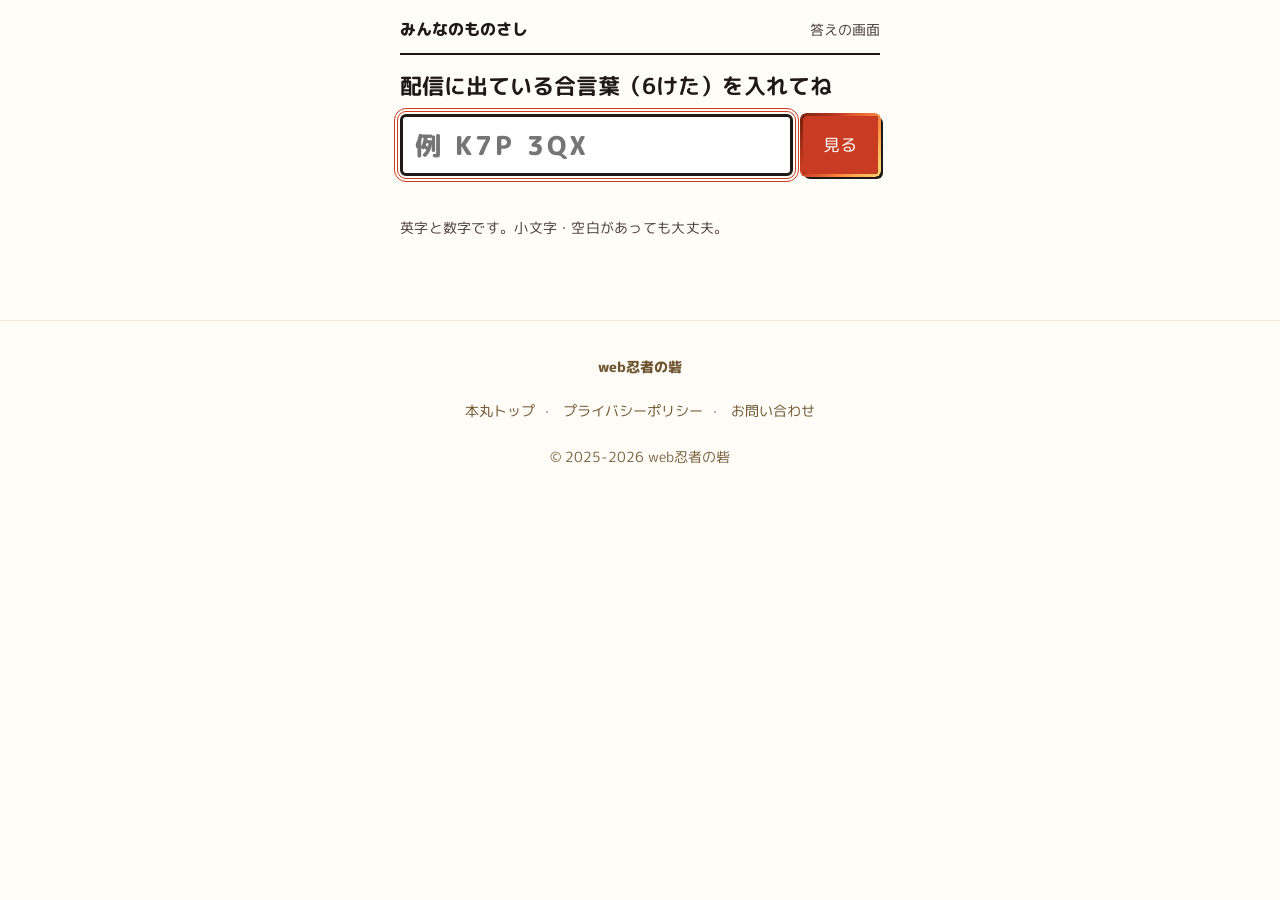
==== commit e4484e16: "共通フッターのリンクを押しやすく（上下に余白・高さ48px） Co-Authored-By: Claude Opus 5.5 <noreply@anthropic.com>" ====
--- a/a/index.html
+++ b/a/index.html
@@ -35,7 +35,7 @@
 <link rel="preconnect" href="https://fonts.googleapis.com">
 <link rel="preconnect" href="https://fonts.gstatic.com" crossorigin>
 <link href="https://fonts.googleapis.com/css2?family=M+PLUS+Rounded+1c:wght@400;700;800&display=swap" rel="stylesheet">
-<link rel="stylesheet" href="/kit/kit.css?v=aa27e3f">
+<link rel="stylesheet" href="/kit/kit.css?v=afa429f">
 <script src="/js/odai.js"></script>
 <script src="/js/code.js"></script>
 <style>
@@ -73,9 +73,9 @@
 <footer style="text-align:center;padding:2rem 1rem 2.5rem;font-size:.875rem;color:#5f6b7a;line-height:2;border-top:1px solid #f0e6d2;margin-top:2.5rem;background:#fffcf7;">
   <div style="font-weight:800;color:#6e5530;font-size:.875rem;margin-bottom:0.4rem;">web忍者の砦</div>
   <div>
-    <a href="https://kkpwebninja.com/" target="_blank" rel="noopener" style="color:#6e5530;text-decoration:none;margin:0 0.5rem;">本丸トップ</a>·
-    <a href="https://privacypolicy.kkpwebninja.com/" target="_blank" rel="noopener" style="color:#6e5530;text-decoration:none;margin:0 0.5rem;">プライバシーポリシー</a>·
-    <a href="https://kkpwebninja.com/otoiawase" target="_blank" rel="noopener" style="color:#6e5530;text-decoration:none;margin:0 0.5rem;">お問い合わせ</a>
+    <a href="https://kkpwebninja.com/" target="_blank" rel="noopener" style="display:inline-block;padding:10px 2px;color:#6e5530;text-decoration:none;margin:0 0.5rem;">本丸トップ</a>·
+    <a href="https://privacypolicy.kkpwebninja.com/" target="_blank" rel="noopener" style="display:inline-block;padding:10px 2px;color:#6e5530;text-decoration:none;margin:0 0.5rem;">プライバシーポリシー</a>·
+    <a href="https://kkpwebninja.com/otoiawase" target="_blank" rel="noopener" style="display:inline-block;padding:10px 2px;color:#6e5530;text-decoration:none;margin:0 0.5rem;">お問い合わせ</a>
   </div>
   <div style="margin-top:0.5rem;color:#7a6440;">© 2025-2026 web忍者の砦</div>
 </footer>
--- a/kit/kit.css
+++ b/kit/kit.css
@@ -36,8 +36,11 @@
 
 /* ---------- ボタン（主＝木札／副／小／大） ---------- */
 .k-btn{display:inline-flex;align-items:center;justify-content:center;font-family:var(--k-bold);font-weight:400;letter-spacing:.04em;line-height:1.2;font-feature-settings:"palt" 1;text-decoration:none;cursor:pointer;transition:transform .08s,box-shadow .08s,filter .08s,background .15s;-webkit-tap-highlight-color:transparent}
-.k-btn-main{position:relative;min-height:56px;padding:0 18px;border-style:solid;border-width:12px 16px;border-image:url(img/d3-wood.webp) 40 50 fill / 12px 16px stretch;background:none;color:#fff;font-size:17px;text-shadow:var(--k-outline);filter:drop-shadow(4px 4px 0 var(--k-sumi));white-space:nowrap}
-.k-btn-main::after{content:"";position:absolute;inset:-12px -16px;pointer-events:none;background:linear-gradient(110deg,transparent 38%,rgba(255,255,255,.65) 50%,transparent 62%) no-repeat;background-size:260% 100%;background-position:120% 0;-webkit-mask:url(img/d3-wood.webp) center/100% 100% no-repeat;mask:url(img/d3-wood.webp) center/100% 100% no-repeat;transition:background-position .7s ease}
+/* 主ボタン: 2026-11-09 ユーザー承認で全サイト「平らなオレンジ＋墨の枠」に統一（木目の板はやめた。10/30の配色調査・ワードウルフ等5サイトの試しを kit に取り込み）。色は --k-btn-main（既定 #f26a1b） */
+:root{--k-btn-main:#f26a1b;--k-navy:#2b3768}
+.k-btn-main{position:relative;min-height:56px;padding:0 22px;border:3px solid var(--k-sumi);border-radius:14px;background:var(--k-btn-main);color:#fff;font-size:17px;text-shadow:0 1px 0 var(--k-sumi),1px 0 0 var(--k-sumi),0 -1px 0 var(--k-sumi),-1px 0 0 var(--k-sumi);filter:drop-shadow(4px 4px 0 var(--k-sumi));white-space:nowrap}
+.k-btn-main:hover,.k-btn-main:disabled,.k-btn-main[disabled]{background:var(--k-btn-main)}
+.k-btn-main::after{content:"";position:absolute;inset:0;border-radius:11px;pointer-events:none;background:linear-gradient(110deg,transparent 38%,rgba(255,255,255,.45) 50%,transparent 62%) no-repeat;background-size:260% 100%;background-position:120% 0;transition:background-position .7s ease}
 .k-btn-main:hover::after,.k-btn-main:focus-visible::after{background-position:-20% 0}
 .k-btn-main:active{transform:translate(4px,4px);filter:drop-shadow(0 0 0 var(--k-sumi))}
 .k-btn-big{min-height:72px;font-size:26px;letter-spacing:.12em}
@@ -170,8 +173,9 @@
 [data-k-season="yuki"] .k-season-yuki{display:block}
 [data-k-season="shochikubai"] .k-season-shochikubai{display:block}
 [data-k-season="sakura"] .k-season-sakura{display:block}
-/* 季節の散らしは1つの飾りの入れ物（.k-bg）に1つまで。2つ目以降は出さない */
-.k-bg .k-season~.k-season{display:none!important}
+.k-season-shochikubai{transform:none!important}  /* 門松は立てて置く（紅葉用の傾きを各サイトが付けていても打ち消す） */
+/* 季節の散らしは1つの飾りの入れ物（.k-bg）に季節ごと1つまで（紅葉・雪・門松を並べて置けば、その月の絵だけ出る） */
+.k-bg .k-season-momiji~.k-season-momiji,.k-bg .k-season-yuki~.k-season-yuki,.k-bg .k-season-shochikubai~.k-season-shochikubai,.k-bg .k-season-sakura~.k-season-sakura{display:none!important}
 
 /* ---------- 下に固定する操作帯（スマホの主操作） ---------- */
 .k-fix{position:sticky;bottom:0;z-index:30;display:flex;gap:12px;flex-wrap:wrap;justify-content:center;padding:12px 16px calc(12px + env(safe-area-inset-bottom));border-top:var(--k-bw) solid var(--k-sumi);background-color:var(--k-kinari);background-image:conic-gradient(rgba(31,26,23,.04) 25%,transparent 0 50%,rgba(31,26,23,.04) 0 75%,transparent 0);background-size:16px 16px}
@@ -327,8 +331,8 @@
 .k-seg>:hover{background:#fff}
 .k-seg>[aria-pressed="true"],.k-seg>[aria-checked="true"],.k-seg>[aria-selected="true"],.k-seg>.on,.k-seg>label:has(input:checked){background:var(--k-shu);color:#fff}
 .k-seg>label input{position:absolute;opacity:0;pointer-events:none}
-.k-seg-2>*{flex-basis:50%}
-.k-seg-3>*{flex-basis:33.34%}
+.k-seg.k-seg-2>*{flex:1 0 50%}
+.k-seg.k-seg-3>*{flex:1 0 33.34%}
 
 /* ---------- 数を増やす・減らす（k-stepper） ----------
    <div class="k-stepper"><button type="button" aria-label="減らす">−</button><output class="k-num">4</output><span>人</span><button type="button" aria-label="増やす">＋</button></div> */
@@ -497,7 +501,7 @@
 .k-view-open{display:flex;flex-wrap:wrap;align-items:center;gap:8px 10px}
 .k-view-open>.k-btn{min-height:44px;padding:0 14px;font-size:15px;box-shadow:var(--k-sh-s)}
 .k-view-open>.k-seg{flex:none}
-.k-view-open>.k-seg>button{min-height:44px;padding:4px 10px;font-size:14px}
+.k-view-open>.k-seg>button{min-width:44px;min-height:44px;padding:4px 10px;font-size:14px}
 .k-view-open>p{flex:1 1 260px;margin:0;font-size:14px;line-height:1.5;color:var(--k-text-2)}
 .k-view-open>.k-vo-msg{flex-basis:100%;color:var(--k-shu);font-weight:700}
 .k-view-open .k-vo-color{flex-direction:row;gap:6px}
@@ -706,3 +710,24 @@
    <span class="k-cat-ico" style="--k-ico:url(kit/img/k-cat-beer.webp)"></span>（大きさは --k-ico-s・既定 44px） */
 .k-cat-ico{--k-ico-s:44px;display:inline-block;flex:none;box-sizing:border-box;width:var(--k-ico-s);height:var(--k-ico-s);border-radius:50%;border:var(--k-bw-s) solid var(--k-sumi);background:var(--k-ico) center/72% auto no-repeat,var(--k-kinari);vertical-align:middle}
 .k-cat-ico-sm{--k-ico-s:32px;border-width:1.5px}
+
+/* ---------- 2026-11-06 マインドマップ・6列の選択・色の目印（npb-magic の推し球団のページから） ---------- */
+/* .k-seg-4 / .k-seg-6: 選ぶボタンを4列・6列に（12球団・曜日・月など、短い名前を一度に全部見せる） */
+.k-seg.k-seg-4>*{flex:0 0 25%}
+.k-seg.k-seg-6>*{flex:0 0 16.67%;padding:4px 2px;font-size:clamp(12px,3.4vw,15px);letter-spacing:0;white-space:nowrap}
+/* .k-mark: ボタンや札の中に置く色の目印（球団色・分類の色）。色は style="--k-mark:#c8102e" */
+.k-mark{display:block;width:72%;max-width:44px;height:5px;margin:3px auto 0;border:1px solid var(--k-sumi);border-radius:2px;background:var(--k-mark,var(--k-orange))}
+.k-mark-dot{display:inline-block;width:10px;height:16px;margin-right:5px;vertical-align:-2px;border:1px solid var(--k-sumi);border-radius:2px;background:var(--k-mark,var(--k-orange))}
+/* .k-map: マインドマップ（真ん中の言葉から枝ごとに関連ページへ）。枝の色は --k-map-c、真ん中の文字色は --k-map-ink */
+.k-map{--k-map-c:var(--k-shu);--k-map-ink:#fff;margin:8px 0 12px}
+.k-map-core{position:relative;display:flex;justify-content:center;padding-bottom:16px}
+.k-map-core>*{display:inline-flex;align-items:center;min-height:44px;padding:4px 26px;border:var(--k-bw-s) solid var(--k-sumi);border-radius:var(--k-r-pill);background:var(--k-map-c);color:var(--k-map-ink);font-family:var(--k-bold);font-weight:400;font-size:18px;letter-spacing:.04em;font-feature-settings:"palt" 1}
+.k-map-core::after{content:"";position:absolute;left:50%;bottom:0;width:var(--k-bw-s);height:16px;margin-left:calc(var(--k-bw-s)/-2);background:var(--k-sumi)}
+.k-map-b{display:grid;grid-template-columns:repeat(2,minmax(0,1fr));gap:14px 10px;padding-top:14px;border-top:var(--k-bw-s) solid var(--k-sumi)}
+@media (min-width:640px){.k-map-b{grid-template-columns:repeat(3,minmax(0,1fr))}}
+.k-map-br{position:relative;min-width:0;padding:6px 10px 4px;border:var(--k-bw-s) solid var(--k-sumi);border-radius:var(--k-r);color:var(--k-sumi);background:var(--k-surface) url(img/d4-washi.webp) 0 0/320px auto}
+.k-map-br::before{content:"";position:absolute;left:50%;top:calc(-14px - var(--k-bw-s));width:var(--k-bw-s);height:14px;margin-left:calc(var(--k-bw-s)/-2);background:var(--k-sumi)}
+.k-map-h{margin:2px 0 2px;padding:0 0 0 8px;border-left:4px solid var(--k-map-c);font-family:var(--k-bold);font-weight:400;font-size:15px;line-height:1.4;font-feature-settings:"palt" 1}
+.k-map-br>a{display:flex;align-items:center;min-height:44px;padding:2px 0;border-bottom:1px dashed var(--k-line-soft);font-size:15px;line-height:1.35;overflow-wrap:anywhere}
+.k-map-br>a:last-child{border-bottom:0}
+.k-map-br>a.k-link::after{width:18px;height:12px}
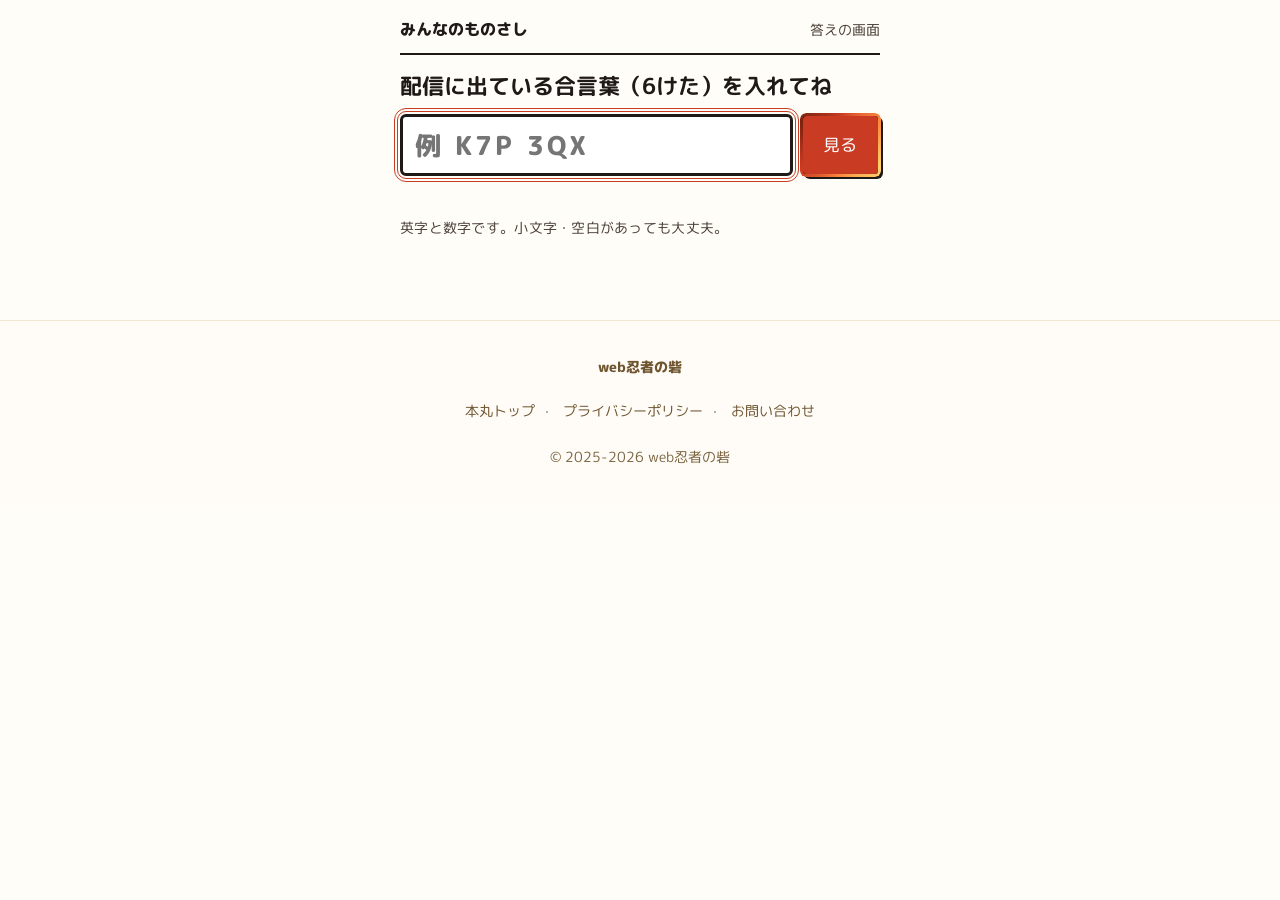
==== commit 18c2a3c1: "同じ部屋で遊ぶ欄の下にウェーブレングスの商品カード（砦 /block/ の型・配信モードでは出さない）・kit 0da92e0 Co-Authored-By: Claude Opus 5.5 <nor" ====
--- a/a/index.html
+++ b/a/index.html
@@ -25,17 +25,22 @@
 })();
 </script>
 <!-- Google Analytics（開いた回数だけ。合言葉や答えは送らない）。この画面には広告を出さない -->
-<script async src="https://www.googletagmanager.com/gtag/js?id=G-2LM85GJN0L"></script>
 <script>
   window.dataLayer = window.dataLayer || [];
   function gtag(){dataLayer.push(arguments);}
-  gtag('js', new Date());
-  gtag('config', 'G-2LM85GJN0L');
+  // 本番ドメインだけで計測する（*.pages.dev に来るボットの0秒訪問で数字が崩れていたため）
+  if (/(^|\.)kkpwebninja\.com$/.test(location.hostname)) {
+    var gs = document.createElement('script'); gs.async = true;
+    gs.src = 'https://www.googletagmanager.com/gtag/js?id=G-2LM85GJN0L';
+    document.head.appendChild(gs);
+    gtag('js', new Date());
+    gtag('config', 'G-2LM85GJN0L');
+  }
 </script>
 <link rel="preconnect" href="https://fonts.googleapis.com">
 <link rel="preconnect" href="https://fonts.gstatic.com" crossorigin>
 <link href="https://fonts.googleapis.com/css2?family=M+PLUS+Rounded+1c:wght@400;700;800&display=swap" rel="stylesheet">
-<link rel="stylesheet" href="/kit/kit.css?v=afa429f">
+<link rel="stylesheet" href="/kit/kit.css?v=0da92e0">
 <script src="/js/odai.js"></script>
 <script src="/js/code.js"></script>
 <style>
--- a/kit/kit.css
+++ b/kit/kit.css
@@ -36,9 +36,9 @@
 
 /* ---------- ボタン（主＝木札／副／小／大） ---------- */
 .k-btn{display:inline-flex;align-items:center;justify-content:center;font-family:var(--k-bold);font-weight:400;letter-spacing:.04em;line-height:1.2;font-feature-settings:"palt" 1;text-decoration:none;cursor:pointer;transition:transform .08s,box-shadow .08s,filter .08s,background .15s;-webkit-tap-highlight-color:transparent}
-/* 主ボタン: 2026-11-09 ユーザー承認で全サイト「平らなオレンジ＋墨の枠」に統一（木目の板はやめた。10/30の配色調査・ワードウルフ等5サイトの試しを kit に取り込み）。色は --k-btn-main（既定 #f26a1b） */
+/* 主ボタン: 2026-11-24 文字を17→19pxに（白×#f26a1b は 3.06:1。WCAG/HIG の大きな太字＝3:1 を満たすため・ユーザー承認A）。2026-11-09 ユーザー承認で全サイト「平らなオレンジ＋墨の枠」に統一（木目の板はやめた。10/30の配色調査・ワードウルフ等5サイトの試しを kit に取り込み）。色は --k-btn-main（既定 #f26a1b） */
 :root{--k-btn-main:#f26a1b;--k-navy:#2b3768}
-.k-btn-main{position:relative;min-height:56px;padding:0 22px;border:3px solid var(--k-sumi);border-radius:14px;background:var(--k-btn-main);color:#fff;font-size:17px;text-shadow:0 1px 0 var(--k-sumi),1px 0 0 var(--k-sumi),0 -1px 0 var(--k-sumi),-1px 0 0 var(--k-sumi);filter:drop-shadow(4px 4px 0 var(--k-sumi));white-space:nowrap}
+.k-btn-main{position:relative;min-height:56px;padding:0 22px;border:3px solid var(--k-sumi);border-radius:14px;background:var(--k-btn-main);color:#fff;font-size:19px;text-shadow:0 1px 0 var(--k-sumi),1px 0 0 var(--k-sumi),0 -1px 0 var(--k-sumi),-1px 0 0 var(--k-sumi);filter:drop-shadow(4px 4px 0 var(--k-sumi));white-space:nowrap}
 .k-btn-main:hover,.k-btn-main:disabled,.k-btn-main[disabled]{background:var(--k-btn-main)}
 .k-btn-main::after{content:"";position:absolute;inset:0;border-radius:11px;pointer-events:none;background:linear-gradient(110deg,transparent 38%,rgba(255,255,255,.45) 50%,transparent 62%) no-repeat;background-size:260% 100%;background-position:120% 0;transition:background-position .7s ease}
 .k-btn-main:hover::after,.k-btn-main:focus-visible::after{background-position:-20% 0}
@@ -731,3 +731,102 @@
 .k-map-br>a{display:flex;align-items:center;min-height:44px;padding:2px 0;border-bottom:1px dashed var(--k-line-soft);font-size:15px;line-height:1.35;overflow-wrap:anywhere}
 .k-map-br>a:last-child{border-bottom:0}
 .k-map-br>a.k-link::after{width:18px;height:12px}
+
+/* ===== 読み物の挿し絵と会話（2026-11-15）=====
+   絵は img/chara3/（一覧.md）から、使うサイトの img/ へコピーして使う。
+   .k-say  絵＋ひとこと     <div class="k-say"><img src="/img/girl-smile.webp" width="240" height="265" alt=""><p>ひとこと</p></div>
+   .k-ask  読んでいる人の声  <p class="k-ask"><span>読んでいる人</span>問い</p>（すぐ下に .k-say を置くと会話になる）
+   .k-chat 会話だけで要点が分かるまとまり（.k-ask と .k-say を交互に入れる箱）
+   .k-fig  場面の挿し絵      <figure class="k-fig"><img src="/img/scene-kinko.webp" width="760" height="425" alt="何の絵か"></figure> */
+.k-say{display:flex;align-items:flex-end;gap:10px;margin:1rem 0 1.1rem}
+.k-say img{flex:0 0 auto;width:84px;height:auto}
+.k-say p{position:relative;flex:1 1 auto;margin:0 0 10px;padding:.7rem .9rem;border:2px solid var(--k-sumi,#2b2b2b);background:#fff;font-size:16.5px;font-weight:700;line-height:1.6}
+.k-say p::before{content:"";position:absolute;left:-9px;bottom:14px;width:14px;height:14px;background:#fff;border-left:2px solid var(--k-sumi,#2b2b2b);border-bottom:2px solid var(--k-sumi,#2b2b2b);transform:rotate(45deg)}
+.k-ask{position:relative;margin:1rem 0 0 auto;max-width:86%;width:fit-content;padding:.6rem .9rem;border:2px solid #cfc6b8;background:#fff6ea;font-size:16.5px;line-height:1.6}
+.k-ask span{display:block;font-size:13px;color:#5f5f5f;margin-bottom:.1rem}
+.k-ask::after{content:"";position:absolute;right:18px;bottom:-9px;width:14px;height:14px;background:#fff6ea;border-right:2px solid #cfc6b8;border-bottom:2px solid #cfc6b8;transform:rotate(45deg)}
+.k-ask + .k-say{margin-top:.5rem}
+.k-chat{border:2px solid var(--k-sumi,#2b2b2b);background:#fffdf8;padding:.2rem .9rem .6rem;margin:1rem 0 1.2rem}
+.k-fig{margin:.6rem 0 1rem}
+.k-fig img{display:block;width:100%;height:auto;max-width:560px;border:2px solid var(--k-sumi,#2b2b2b)}
+@media(min-width:600px){.k-say img{width:104px}.k-say p{font-size:17px}}
+@media print{.k-say,.k-ask,.k-chat,.k-fig{display:none}}
+
+/* ===== 会話でわかる（砦のブログと同じ形・2026-11-15）=====
+   女の子が聞いて、柴犬の忍者（書き手）が答える。会話だけ読んでも要点が分かるように4〜5組。最後の組は、次にやること（結果・収益のページ）につなぐ。
+   <section class="k-talks"><h2>会話でわかる（1分）</h2>
+     <div class="k-talk q"><img src="/kit/img/k-ava-girl.webp" width="64" height="64" alt="" loading="lazy"><p>問い</p></div>
+     <div class="k-talk a"><img src="/kit/img/k-ava-ninja.webp" width="64" height="64" alt="" loading="lazy"><p>答え</p></div>
+   </section>  （絵は飾りなので alt は空。img のパスは、そのサイトの kit/ の場所に合わせる） */
+.k-talks{margin:1.2rem 0 1.4rem}
+.k-talk{display:flex;align-items:flex-start;gap:12px;margin:1rem 0}
+.k-talk>img{flex:none;width:64px;height:64px;border-radius:50%;display:block}
+.k-talk>p{position:relative;flex:1;min-width:0;margin:0;background:#fff;border:2px solid #e6d7bd;border-radius:14px;padding:.7rem .95rem;font-size:16px;line-height:1.75;color:#2b2b2b;text-align:left}
+.k-talk>p::before{content:"";position:absolute;top:20px;left:-9px;width:14px;height:14px;background:inherit;border-left:2px solid #e6d7bd;border-bottom:2px solid #e6d7bd;transform:rotate(45deg)}
+.k-talk.a{flex-direction:row-reverse}
+.k-talk.a>p{background:#fff6e3;border-color:#efc98a}
+.k-talk.a>p::before{left:auto;right:-9px;border:0;border-right:2px solid #efc98a;border-top:2px solid #efc98a}
+@media(max-width:420px){.k-talk>img{width:52px;height:52px}}
+@media print{.k-talks{display:none}}
+
+/* ===== アプリのような操作感（2026-11-23）=====
+   スマホで「Webページを触っている感じ」を減らす小さな決まり。見た目は変えない。
+   1) 入力欄を押しても画面が勝手に拡大しない（iOS は 16px 未満の入力欄で拡大する）
+   2) ボタンのダブルタップ拡大の待ちをなくし、押した瞬間に反応する
+   3) ボタンを長押ししても文字選択やメニューが出ない
+   4) 同じサイト内のページ移動をふわっと切り替える（対応ブラウザだけ。動きを減らす設定の人には出さない） */
+@media (pointer:coarse){
+  input:not([type=checkbox]):not([type=radio]):not([type=range]):not([type=color]),select,textarea{font-size:16px!important}
+}
+a,button,summary,label,select,[role=button],input[type=checkbox],input[type=radio]{touch-action:manipulation}
+button,[role=button],.k-btn{-webkit-user-select:none;user-select:none;-webkit-touch-callout:none}
+@media (prefers-reduced-motion:no-preference){
+  @view-transition{navigation:auto}
+  ::view-transition-old(root),::view-transition-new(root){animation-duration:.18s}
+}
+
+/* ===== 商品カード（アフィリエイト・2026-11-26）=====
+   すでに貼ってあるアフィリのリンクを「楽天の商品画像＋商品名＋1行＋ボタン」のカードにする。手本は砦の /block/ と年末ゲーム記事のマリオ花札。
+   約束: PR の表記を必ず出す／画像は楽天の商品画像（thumbnail.image.rakuten.co.jp・Amazon の画像は直接読まない）／値段は書かない／
+         楽天＝赤い「楽天で見る」、Amazon＝白い「Amazonで探す」（文字だけ）。クリックは kit.js が gtag('event','toride_click') を送る。
+   <aside class="k-aff" data-zone="affiliate_ito_compare">
+     <p class="k-aff-h"><span class="k-aff-pr">PR</span>見出し</p>
+     <div class="k-aff-item">
+       <a class="k-aff-img" href="楽天のリンク" target="_blank" rel="nofollow sponsored noopener" data-store="rakuten" data-item="rainbow"><img src="https://thumbnail.image.rakuten.co.jp/@0_mall/…jpg?_ex=200x200" width="88" height="88" loading="lazy" alt="商品の箱"></a>
+       <div class="k-aff-txt"><b>商品名</b><span class="k-aff-desc">1行の説明</span>
+         <div class="k-aff-btns"><a class="k-aff-rakuten" href="…" …>楽天で見る</a><a class="k-aff-amazon" href="…" …>Amazonで探す</a></div></div>
+     </div>
+   </aside> */
+.k-aff{border:1px solid #d9cbb5;border-radius:6px;padding:8px 10px 10px;margin:14px 0 18px;background:#fffdf8;color:#3d3427;text-align:left}
+.k-aff-h{display:flex;align-items:center;gap:6px;margin:0 0 4px;font-size:14px;font-weight:700;line-height:1.5;color:#4a3f37}
+.k-aff-pr{flex:none;font-size:12px;border:1px solid #8a7d6b;color:#5b5047;padding:0 4px;border-radius:3px;line-height:1.5;font-weight:400;letter-spacing:0}
+.k-aff-lead{margin:0 0 6px;font-size:14px;line-height:1.6;color:#3d3427}
+.k-aff-item{display:flex;gap:10px;align-items:center;padding:8px 0;border-top:1px dashed #e4d8c4}
+.k-aff-h+.k-aff-item,.k-aff>.k-aff-item:first-child{border-top:0}
+.k-aff-img{flex:none;display:block;width:88px;height:88px;border-radius:4px;background:#fff;overflow:hidden;line-height:0}
+.k-aff-img img{width:100%;height:100%;object-fit:contain;display:block;margin:0;border:0}
+.k-aff-txt{flex:1;min-width:0;font-size:14px;line-height:1.5;color:#3d3427}
+.k-aff-txt b{display:block;font-size:15px;line-height:1.4;color:#2b231d}
+.k-aff-desc{display:block;font-size:14px;line-height:1.5;color:#5b5047}
+.k-aff-btns{display:flex;flex-wrap:wrap;gap:6px;margin-top:6px}
+.k-aff .k-aff-btns>a[href]{flex:1 1 96px;min-width:fit-content;font-family:var(--k-head);min-height:44px;box-sizing:border-box;display:flex;align-items:center;justify-content:center;padding:0 6px;font-size:14px;font-weight:700;line-height:1.2;border:1.5px solid #3d3427;border-radius:6px;color:#3d3427!important;background:#fff!important;text-decoration:none!important;text-decoration-line:none!important;white-space:nowrap;box-shadow:none;text-shadow:none;letter-spacing:0}
+.k-aff .k-aff-btns>a.k-aff-rakuten[href]{background:#bf0000!important;border-color:#bf0000;color:#fff!important}
+.k-aff .k-aff-btns>a[href]::after,.k-aff .k-aff-btns>a[href]::before{content:none}
+.k-aff a.k-aff-img[href]{text-decoration:none!important;border:0}
+.k-aff-note{margin:6px 0 0;font-size:14px;line-height:1.5;color:#5b5047}
+/* 比べる表の中などで1商品だけ置くとき: <div class="k-aff k-aff-solo"><div class="k-aff-item">…<b><span class="k-aff-pr">PR</span>商品名</b>… */
+.k-aff-solo{margin:8px 0 0;padding:4px 10px}
+.k-aff-solo .k-aff-item{border-top:0;padding:6px 0}
+.k-aff-txt b .k-aff-pr{display:inline-block;margin-right:6px;vertical-align:2px;font-size:12px}
+.k-aff-desc a{color:#7a4a12;text-decoration:underline}
+/* 同じ種類の商品が5つ以上並ぶときは横に流す（縦に長くしない）: <div class="k-aff-scroll"><div class="k-aff-item">…</div>…</div> */
+.k-aff-scroll{display:flex;gap:8px;overflow-x:auto;overscroll-behavior-x:contain;scroll-snap-type:x proximity;padding:2px 2px 8px;margin:4px 0 0;-webkit-overflow-scrolling:touch}
+.k-aff-scroll .k-aff-item{flex:0 0 136px;flex-direction:column;align-items:stretch;gap:6px;padding:8px;border:1px solid #e4d8c4;border-radius:6px;background:#fff;scroll-snap-align:start}
+.k-aff-scroll .k-aff-img{width:100%;height:100px}
+.k-aff-scroll .k-aff-txt b{font-size:14px}
+.k-aff-scroll .k-aff-desc{font-size:14px;line-height:1.4}
+.k-aff-scroll .k-aff-btns{flex-direction:column}
+.k-aff .k-aff-scroll .k-aff-btns>a[href]{flex:none;min-width:0}
+.k-aff-hint{margin:0;font-size:14px;color:#5b5047}
+@media (max-width:360px){.k-aff-img{width:72px;height:72px}}
+@media print{.k-aff{display:none}}
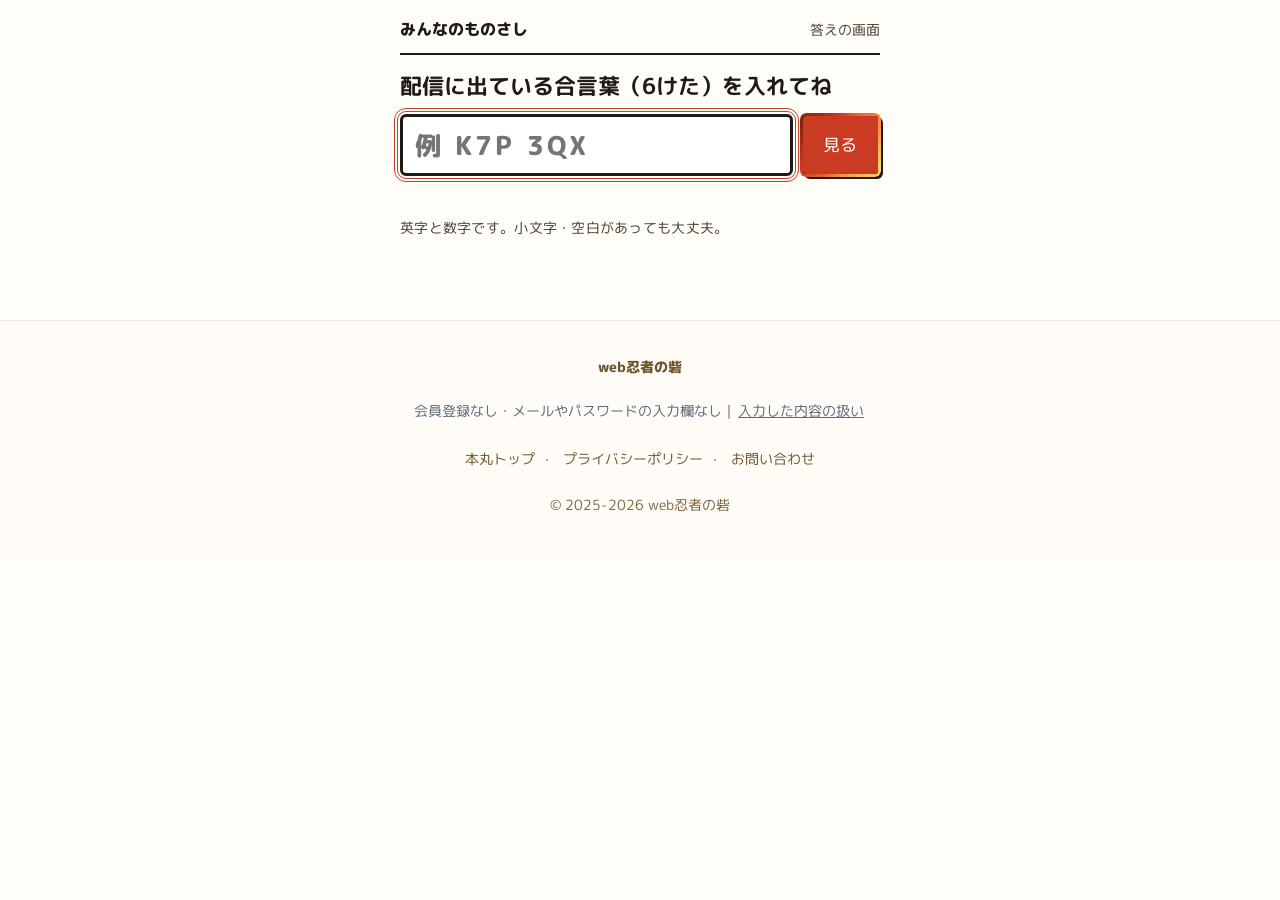
==== commit df31cc41: "共通フッターに「会員登録なし・メールやパスワードの入力欄なし」の1行を足す プライバシーポリシーの新しい節「入力した内容と端末への保存」へのリンクつき。  Co-Authored-By: Claude" ====
--- a/a/index.html
+++ b/a/index.html
@@ -77,6 +77,7 @@
 <!-- WEBNINJA_UNIFIED_FOOTER -->
 <footer style="text-align:center;padding:2rem 1rem 2.5rem;font-size:.875rem;color:#5f6b7a;line-height:2;border-top:1px solid #f0e6d2;margin-top:2.5rem;background:#fffcf7;">
   <div style="font-weight:800;color:#6e5530;font-size:.875rem;margin-bottom:0.4rem;">web忍者の砦</div>
+  <div class="kkp-anshin">会員登録なし・メールやパスワードの入力欄なし｜<a href="https://privacypolicy.kkpwebninja.com/#nyuryoku" target="_blank" rel="noopener" style="color:inherit;text-decoration:underline;display:inline-block;padding:10px 2px;">入力した内容の扱い</a></div>
   <div>
     <a href="https://kkpwebninja.com/" target="_blank" rel="noopener" style="display:inline-block;padding:10px 2px;color:#6e5530;text-decoration:none;margin:0 0.5rem;">本丸トップ</a>·
     <a href="https://privacypolicy.kkpwebninja.com/" target="_blank" rel="noopener" style="display:inline-block;padding:10px 2px;color:#6e5530;text-decoration:none;margin:0 0.5rem;">プライバシーポリシー</a>·
